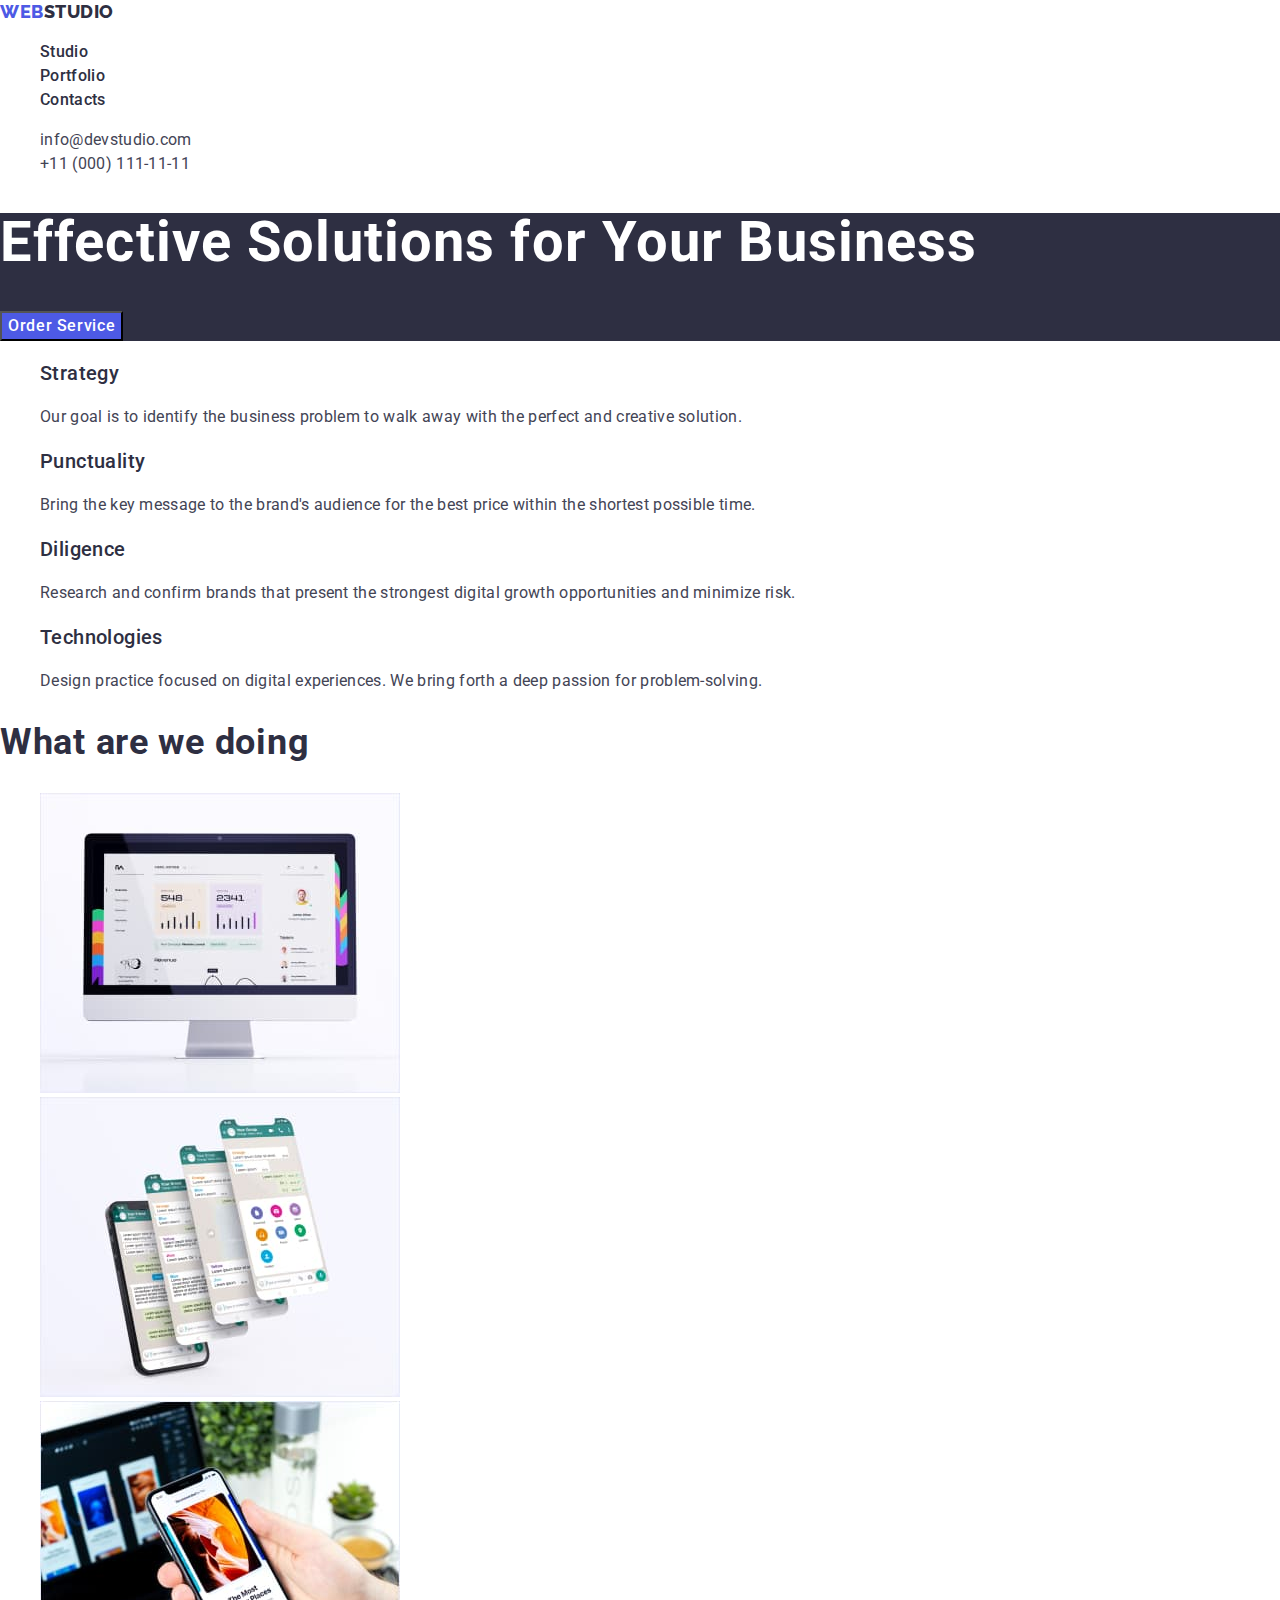
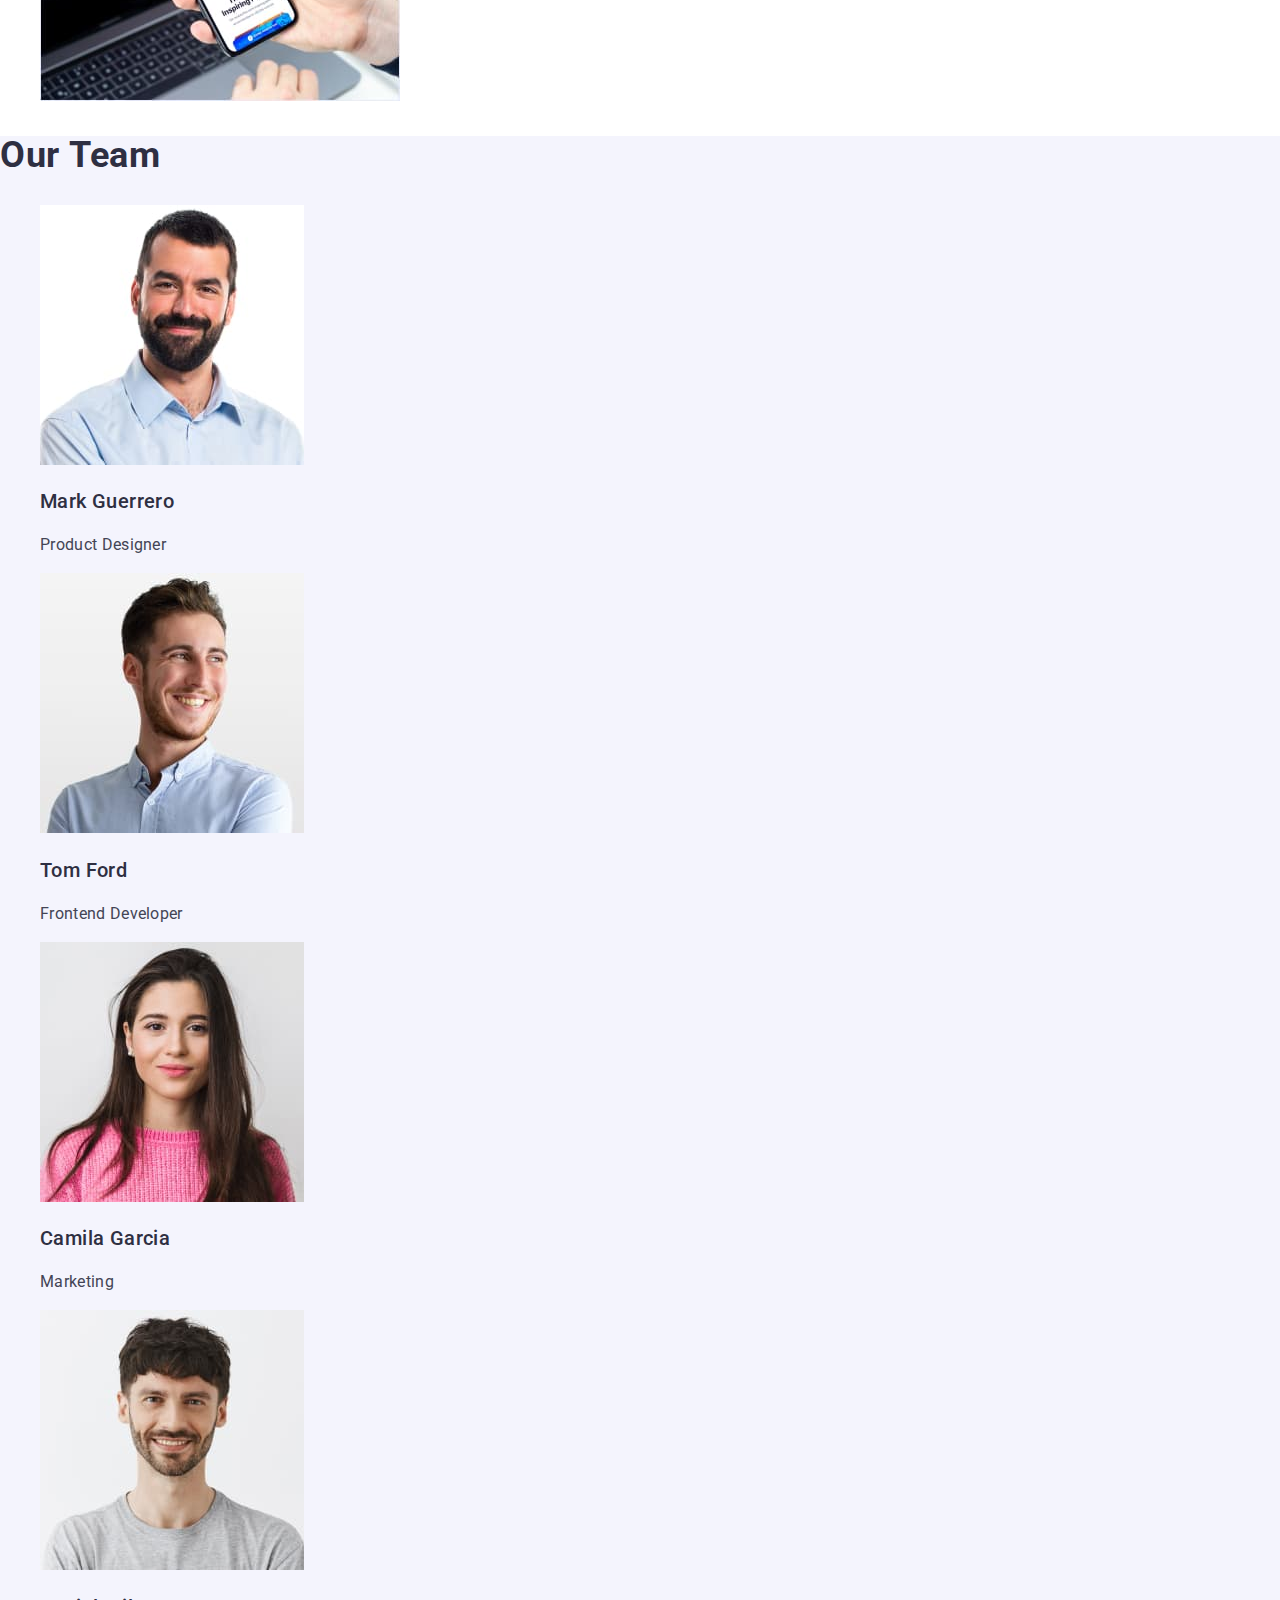
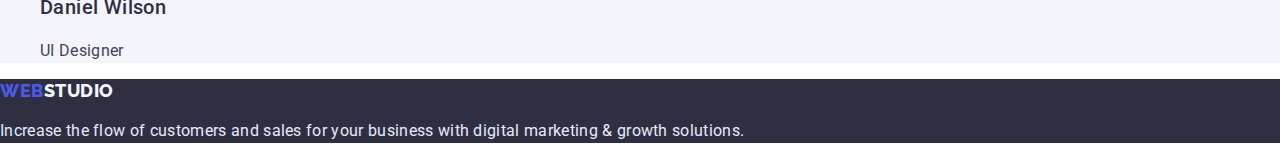
==== index.html @ 50feaf60 "Скопіював файли з минулого репозиторію" ====
<!DOCTYPE html>
<html lang="en">
  <head>
    <meta charset="UTF-8" />
    <meta http-equiv="X-UA-Compatible" content="IE=edge" />
    <meta name="viewport" content="width=device-width, initial-scale=1.0" />
    <title>Web Studio (Version 3.0)</title>
    <link
      rel="stylesheet"
      href="https://cdnjs.cloudflare.com/ajax/libs/modern-normalize/1.1.0/modern-normalize.css"
    />
    <link rel="preconnect" href="https://fonts.googleapis.com" />
    <link rel="preconnect" href="https://fonts.gstatic.com" crossorigin />
    <link
      href="https://fonts.googleapis.com/css2?family=Raleway:wght@800&family=Roboto:wght@400;500;700;900&display=swap"
      rel="stylesheet"
    />
    <link rel="stylesheet" href="./styles.css" />
  </head>
  <body>
    <!-- Header -->
    <header>
      <nav>
        <a class="logo" href="./index.html"
          ><span class="logo-blue">Web</span>Studio</a
        >
        <ul>
          <li><a class="header-section" href="">Studio</a></li>
          <li>
            <a class="header-section" href="./portfolio.html">Portfolio</a>
          </li>
          <li><a class="header-section" href="">Contacts</a></li>
        </ul>
      </nav>
      <address>
        <ul>
          <li>
            <a class="header-contacts" href="mailto:info@devstudio.com"
              >info@devstudio.com</a
            >
          </li>
          <li>
            <a class="header-contacts" href="tel:+110001111111"
              >+11 (000) 111-11-11</a
            >
          </li>
        </ul>
      </address>
    </header>
    <main>
      <!-- First banner -->
      <section class="hero-background-title">
        <h1 class="hero-title">Effective Solutions for Your Business</h1>
        <button class="button-hero" type="button">Order Service</button>
      </section>
      <!-- Points -->
      <section>
        <h2></h2>
        <ul>
          <li>
            <h3 class="main-points-h3">Strategy</h3>
            <p class="main-points-p">
              Our goal is to identify the business problem to walk away with the
              perfect and creative solution.
            </p>
          </li>
          <li>
            <h3 class="main-points-h3">Punctuality</h3>
            <p class="main-points-p">
              Bring the key message to the brand's audience for the best price
              within the shortest possible time.
            </p>
          </li>
          <li>
            <h3 class="main-points-h3">Diligence</h3>
            <p class="main-points-p">
              Research and confirm brands that present the strongest digital
              growth opportunities and minimize risk.
            </p>
          </li>
          <li>
            <h3 class="main-points-h3">Technologies</h3>
            <p class="main-points-p">
              Design practice focused on digital experiences. We bring forth a
              deep passion for problem-solving.
            </p>
          </li>
        </ul>
      </section>
      <!-- What are we doing -->
      <section>
        <h2 class="h2-what-are-we-doing">What are we doing</h2>
        <ul>
          <li>
            <img
              src="./images/img_1.jpg"
              alt="computer"
              width="360"
              height="300"
            />
          </li>
          <li>
            <img
              src="./images/img_2.jpg"
              alt="mobile app"
              width="360"
              height="300"
            />
          </li>
          <li>
            <img
              src="./images/img_3.jpg"
              alt="phone and laptop"
              width="360"
              height="300"
            />
          </li>
        </ul>
      </section>
      <!-- Our team -->
      <section class="our-team-section">
        <h2 class="our-team-heading">Our Team</h2>
        <ul>
          <li>
            <img
              src="./images/mark.jpg"
              alt="Mark Guerrero"
              width="264"
              height="260"
            />
            <h3 class="our-team-name">Mark Guerrero</h3>
            <p class="our-team-job">Product Designer</p>
          </li>
          <li>
            <img
              src="./images/tom.jpg"
              alt="Tom Ford"
              width="264"
              height="260"
            />
            <h3 class="our-team-name">Tom Ford</h3>
            <p class="our-team-job">Frontend Developer</p>
          </li>
          <li>
            <img
              src="./images/camila.jpg"
              alt="Camila Garcia"
              width="264"
              height="260"
            />
            <h3 class="our-team-name">Camila Garcia</h3>
            <p class="our-team-job">Marketing</p>
          </li>
          <li>
            <img
              src="./images/daniel.jpg"
              alt="Daniel Wilson"
              width="264"
              height="260"
            />
            <h3 class="our-team-name">Daniel Wilson</h3>
            <p class="our-team-job">UI Designer</p>
          </li>
        </ul>
      </section>
    </main>
    <!-- Footer -->
    <footer class="footer-bgc">
      <a class="logo" href="./index.html"
        ><span class="logo-blue">Web</span
        ><span class="logo-footer">Studio</span></a
      >
      <p class="footer-text">
        Increase the flow of customers and sales for your business with digital
        marketing & growth solutions.
      </p>
    </footer>
  </body>
</html>
---- styles.css ----
:root {
    --color-primary: #2E2F42;
    --color-secondary: #434455;
    --color-light: #E7E9FC;
    --color-ocean: #404BBF;
    --color-iris: #4D5AE5;
    --color-background-ocean: #F4F4FD;
    --total-white: #ffffff;
}

/* Видалити потім */
.hero-background-title {
    background-color: #2E2F42;
}

body {
    font-family: 'Roboto', sans-serif;
    color: var(--color-primary);
}

ul {
    list-style: none;
}

/* Оформлення Header */
.logo-blue {
    color: var(--color-iris);
}

.logo {
    font-family: 'Raleway';
    font-weight: 800;
    font-size: 18px;
    line-height: 1.33;
    letter-spacing: 0.03em;
    color: var(--color-primary);
    text-decoration: none;
    text-transform: uppercase;
}

.logo-footer {
    color: var(--color-background-ocean);
}

.header-section {
    font-weight: 500;
    font-size: 16px;
    line-height: 1.5;
    letter-spacing: 0.02em;
    color: var(--color-primary);
    text-decoration: none;
}

.header-section:hover, .header-section:focus {
    font-weight: 500;
    font-size: 16px;
    line-height: 1.5;
    letter-spacing: 0.02em;
    color: var(--color-ocean)
}

.header-contacts {
    font-style: normal;
    font-size: 16px;
    line-height: 1.5;
    letter-spacing: 0.02em;
    text-decoration: none;
    color: var(--color-secondary)
}

.header-contacts:hover, .header-contacts:focus { 
    font-size: 16px;
    line-height: 1.5;
    letter-spacing: 0.02em;
    text-decoration: none;
    color: var(--color-ocean)
}

/* Оформлення Hero */
.hero-title {
    font-size: 56px;
    line-height: 1.07;
    color: var(--total-white);
    letter-spacing: 0.02em;
}

.button-hero {
    font-family: 'Roboto';
    font-style: normal;
    font-weight: 500;
    font-size: 16px;
    line-height: 1.5;
    letter-spacing: 0.04em;
    color: var(--total-white);
    background-color: var(--color-iris);
    cursor: pointer;
}

.button-hero:hover, .button-hero:focus {
    font-family: 'Roboto';
    font-weight: 500;
    font-size: 16px;
    line-height: 1.5;
    letter-spacing: 0.04em;
    color: var(--total-white);
    background-color: var(--color-ocean);
    cursor: pointer;
}

/* Оформлення Main points */
.main-points-h3 {
    font-weight: 500;
    font-size: 20px;
    line-height: 1.2;
    letter-spacing: 0.02em;
    color: var(--color-primary);
}

.main-points-p {
    font-size: 16px;
    line-height: 1.5;
    letter-spacing: 0.02em;
    color: var(--color-secondary)
}

.h2-what-are-we-doing {
    font-size: 36px;
    font-size: 36px;
    line-height: 1.11;
    letter-spacing: 0.02em;
}

/* ____________________________________
Оформлення Our team */
.our-team-section {
    background-color: var(--color-background-ocean);
}

.our-team-heading {
    font-size: 36px;
    line-height: 1.1;
    letter-spacing: 0.02em;
    color: var(--color-primary);
}

.our-team-name {
    font-weight: 500;
    font-size: 20px;
    line-height: 1.2;
    letter-spacing: 0.02em;
    color: var(--color-primary);
}

.our-team-job {
    font-size: 16px;
    line-height: 1.5;
    letter-spacing: 0.02em;
    color: var(--color-secondary)
}

/* Оформлення підвалу */
.footer-bgc {
    background-color: var(--color-primary);
}

.footer-text {
    color: var(--color-light);
    font-size: 16px;
    line-height: 1.5;
    letter-spacing: 0.02em;
}

/* Оформлення сторінки Portfolio */
.buttons-portfolio {
    font-family: 'Roboto';
    font-weight: 500;
    font-size: 16px;
    line-height: 1.5;
    color: var(--color-iris);
    background-color: var(--color-light);
    letter-spacing: 0.04em;
    cursor: pointer;
}

.buttons-portfolio:hover, .buttons-portfolio:focus {
    font-family: 'Roboto';
    font-weight: 500;
    font-size: 16px;
    line-height: 1.5;
    color: var(--total-white);
    background-color: var(--color-ocean);
    letter-spacing: 0.04em;
}

/* Оформлення Main products */
.main-products-h3 {
    font-weight: 500;
    font-size: 20px;
    line-height: 1.2;
    color: var(--color-primary);
    letter-spacing: 0.02em;
}

.main-products-p {
    font-weight: 400;
    font-size: 16px;
    line-height: 1.5;
    color: var(--color-secondary);
    letter-spacing: 0.02em;
}
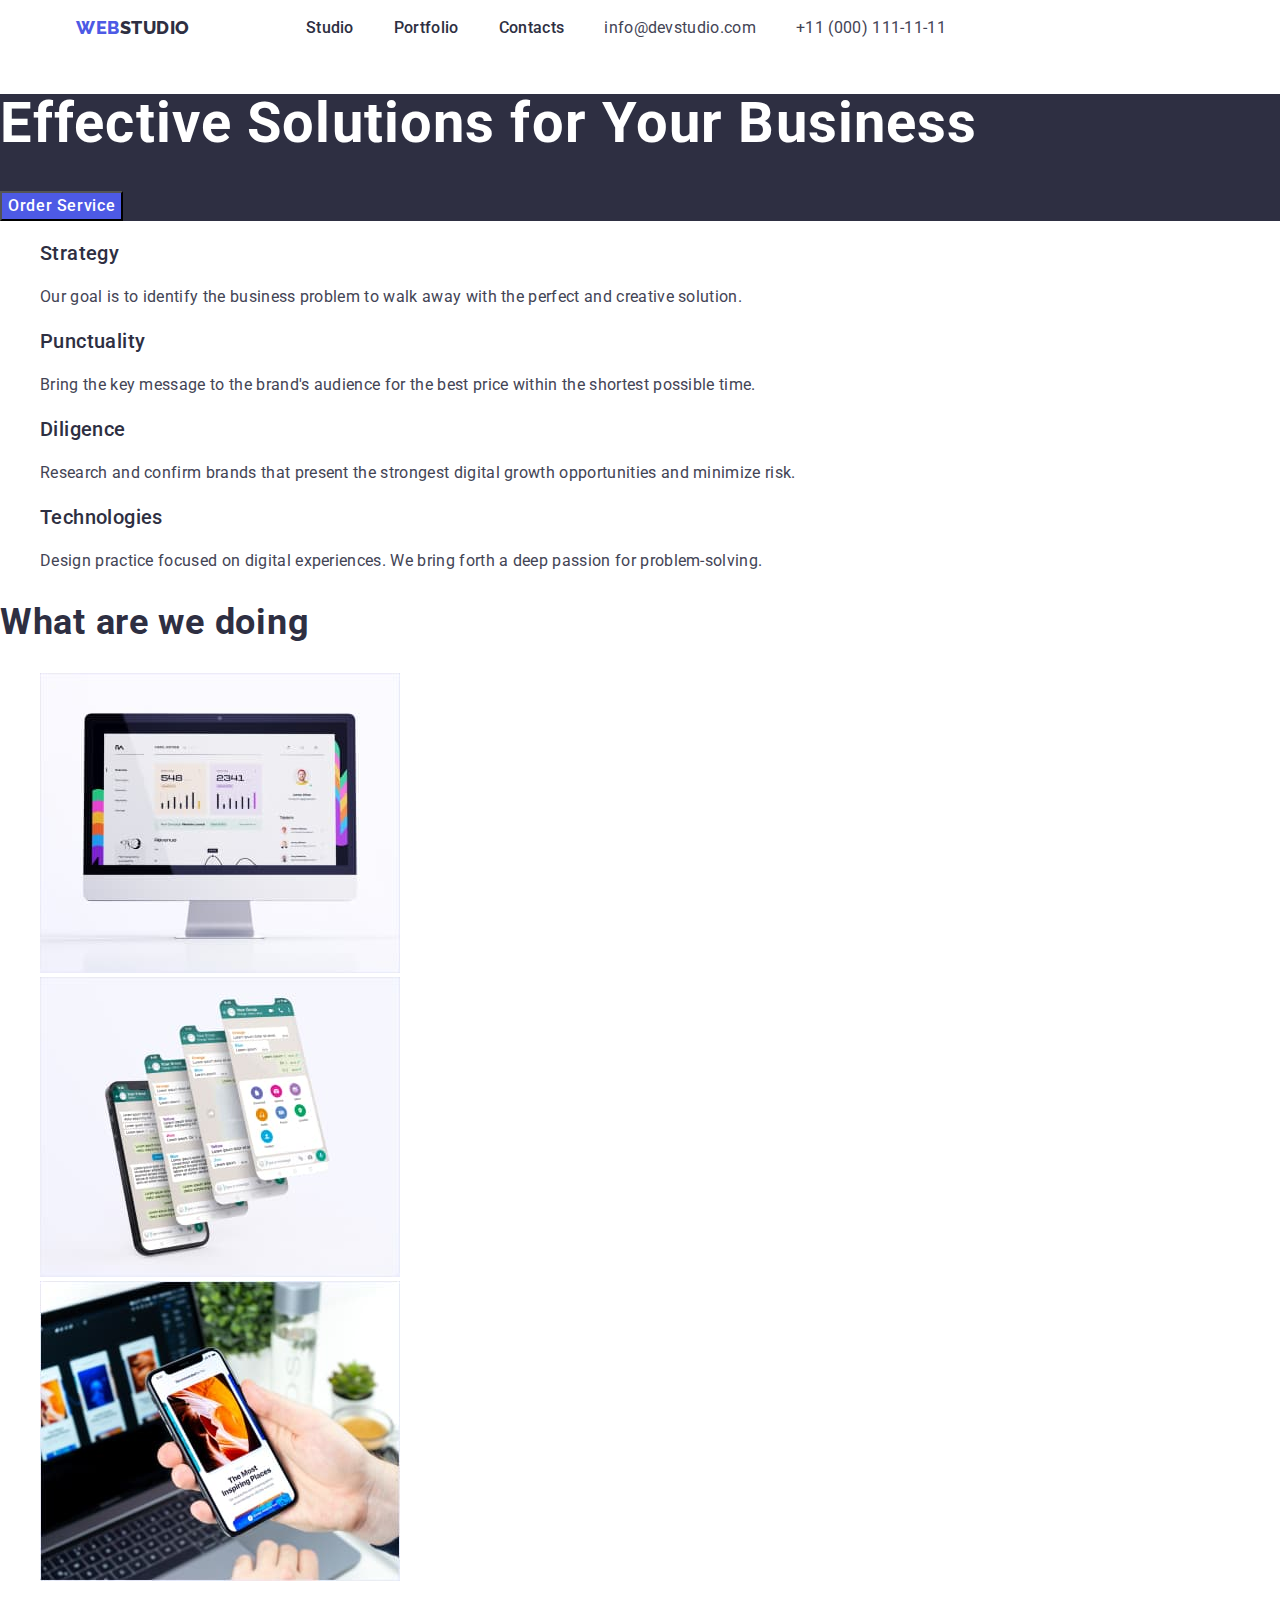
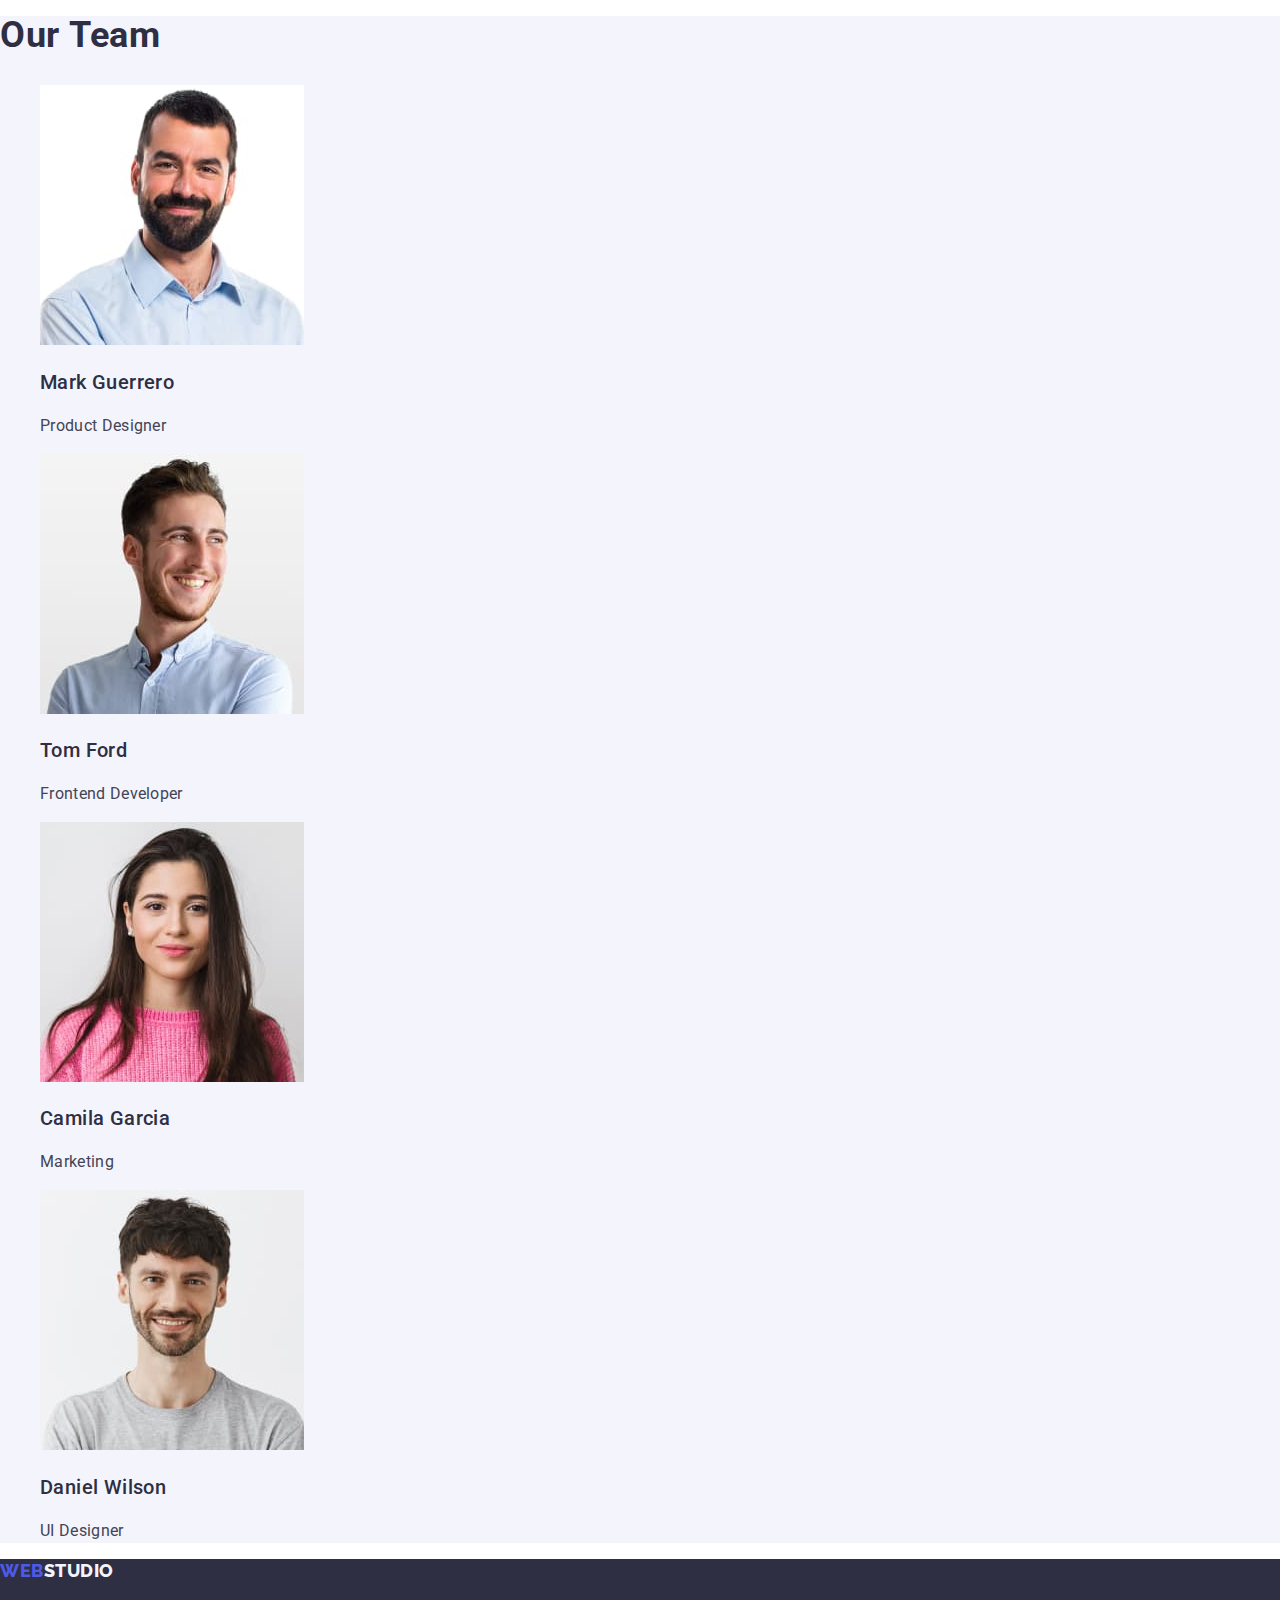
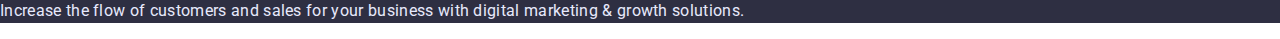
==== commit 4756d265: "Почав переводити header в flexbox" ====
--- a/index.html
+++ b/index.html
@@ -20,32 +20,34 @@
   <body>
     <!-- Header -->
     <header>
-      <nav>
-        <a class="logo" href="./index.html"
-          ><span class="logo-blue">Web</span>Studio</a
-        >
-        <ul>
-          <li><a class="header-section" href="">Studio</a></li>
-          <li>
-            <a class="header-section" href="./portfolio.html">Portfolio</a>
-          </li>
-          <li><a class="header-section" href="">Contacts</a></li>
-        </ul>
-      </nav>
-      <address>
-        <ul>
-          <li>
-            <a class="header-contacts" href="mailto:info@devstudio.com"
-              >info@devstudio.com</a
-            >
-          </li>
-          <li>
-            <a class="header-contacts" href="tel:+110001111111"
-              >+11 (000) 111-11-11</a
-            >
-          </li>
-        </ul>
-      </address>
+       <div class="container">
+        <nav class="nav-container">
+          <a class="logo" href="./index.html"
+            ><span class="logo-blue">Web</span>Studio</a
+          >
+          <ul class="head-section-container">
+            <li><a class="header-section" href="">Studio</a></li>
+            <li>
+              <a class="header-section" href="./portfolio.html">Portfolio</a>
+            </li>
+            <li><a class="header-section" href="">Contacts</a></li>
+          </ul>
+        </nav>
+        <address>
+          <ul class="contacts-container">
+            <li>
+              <a class="header-contacts" href="mailto:info@devstudio.com"
+                >info@devstudio.com</a
+              >
+            </li>
+            <li>
+              <a class="header-contacts" href="tel:+110001111111"
+                >+11 (000) 111-11-11</a
+              >
+            </li>
+          </ul>
+        </address>
+      </div>
     </header>
     <main>
       <!-- First banner -->
--- a/styles.css
+++ b/styles.css
@@ -23,6 +23,32 @@
 }
 
 /* Оформлення Header */
+.container {
+    display: flex;
+    align-items: center;
+    max-width: 1158px;
+    padding: 0 15px;
+    margin: 0 auto;
+}
+
+.nav-container {
+    display: flex;
+    align-items: center;
+    gap: 76px;
+}
+
+.head-section-container { 
+    display: flex;
+    align-items: center;
+    gap: 40px;
+}
+
+.contacts-container {
+    display: flex;
+    align-items: center;
+    gap: 40px;
+}
+
 .logo-blue {
     color: var(--color-iris);
 }
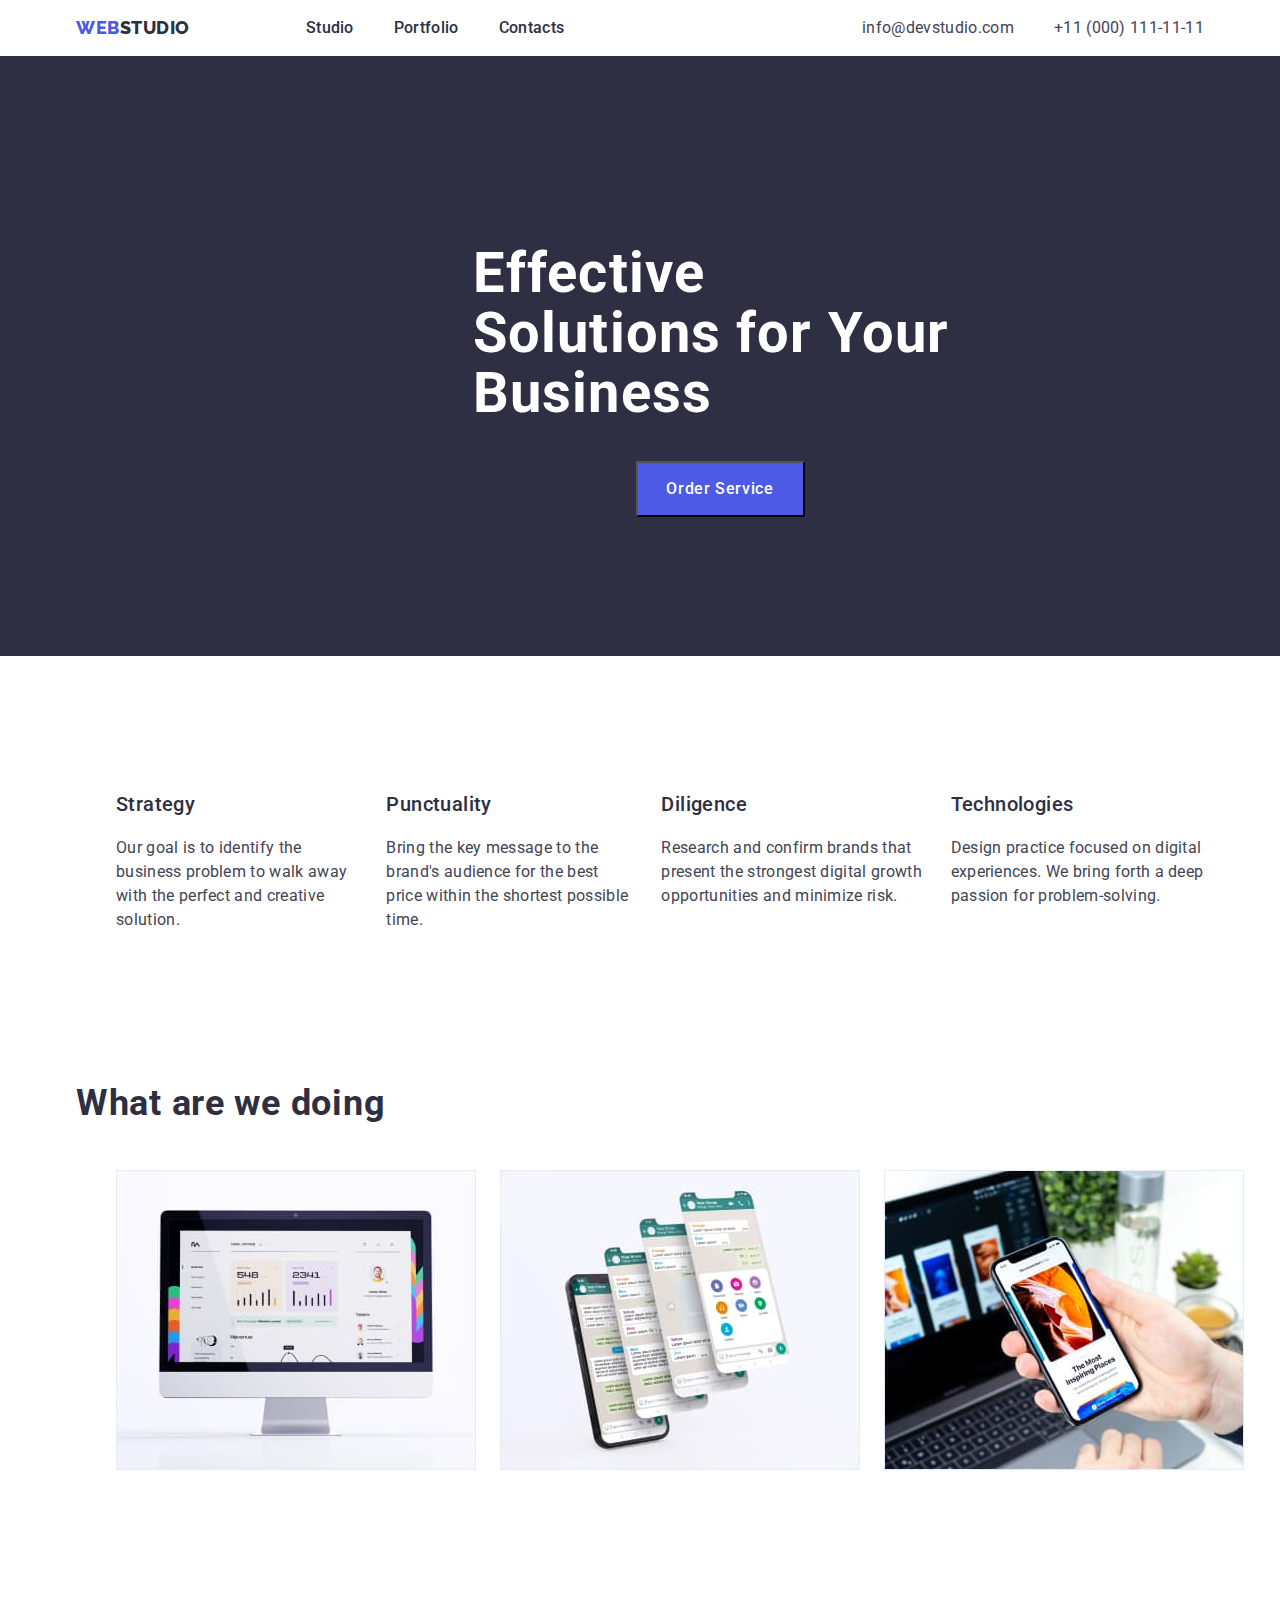
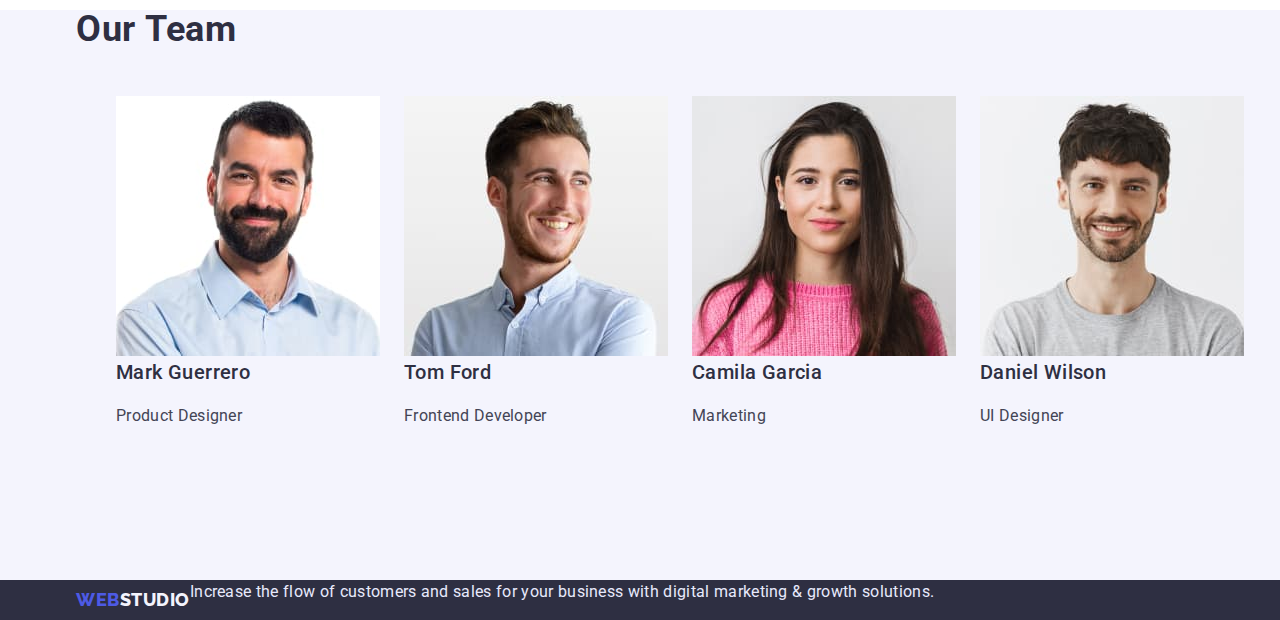
==== commit d981ec93: "Спроба 1" ====
--- a/index.html
+++ b/index.html
@@ -20,7 +20,7 @@
   <body>
     <!-- Header -->
     <header>
-       <div class="container">
+      <div class="container">
         <nav class="nav-container">
           <a class="logo" href="./index.html"
             ><span class="logo-blue">Web</span>Studio</a
@@ -33,7 +33,7 @@
             <li><a class="header-section" href="">Contacts</a></li>
           </ul>
         </nav>
-        <address>
+        <address class="adress-block-container">
           <ul class="contacts-container">
             <li>
               <a class="header-contacts" href="mailto:info@devstudio.com"
@@ -52,130 +52,144 @@
     <main>
       <!-- First banner -->
       <section class="hero-background-title">
-        <h1 class="hero-title">Effective Solutions for Your Business</h1>
-        <button class="button-hero" type="button">Order Service</button>
+        <div class="container-hero">
+          <div class="hero-title-container">
+            <h1 class="hero-title">Effective Solutions for Your Business</h1>
+          </div>
+          <button class="button-hero" type="button">Order Service</button>
+        </div>
       </section>
       <!-- Points -->
       <section>
-        <h2></h2>
-        <ul>
-          <li>
-            <h3 class="main-points-h3">Strategy</h3>
-            <p class="main-points-p">
-              Our goal is to identify the business problem to walk away with the
-              perfect and creative solution.
-            </p>
-          </li>
-          <li>
-            <h3 class="main-points-h3">Punctuality</h3>
-            <p class="main-points-p">
-              Bring the key message to the brand's audience for the best price
-              within the shortest possible time.
-            </p>
-          </li>
-          <li>
-            <h3 class="main-points-h3">Diligence</h3>
-            <p class="main-points-p">
-              Research and confirm brands that present the strongest digital
-              growth opportunities and minimize risk.
-            </p>
-          </li>
-          <li>
-            <h3 class="main-points-h3">Technologies</h3>
-            <p class="main-points-p">
-              Design practice focused on digital experiences. We bring forth a
-              deep passion for problem-solving.
-            </p>
-          </li>
-        </ul>
+        <div class="container">
+          <h2></h2>
+          <ul class="main-points-container">
+            <li>
+              <h3 class="main-points-h3">Strategy</h3>
+              <p class="main-points-p">
+                Our goal is to identify the business problem to walk away with
+                the perfect and creative solution.
+              </p>
+            </li>
+            <li>
+              <h3 class="main-points-h3">Punctuality</h3>
+              <p class="main-points-p">
+                Bring the key message to the brand's audience for the best price
+                within the shortest possible time.
+              </p>
+            </li>
+            <li>
+              <h3 class="main-points-h3">Diligence</h3>
+              <p class="main-points-p">
+                Research and confirm brands that present the strongest digital
+                growth opportunities and minimize risk.
+              </p>
+            </li>
+            <li>
+              <h3 class="main-points-h3">Technologies</h3>
+              <p class="main-points-p">
+                Design practice focused on digital experiences. We bring forth a
+                deep passion for problem-solving.
+              </p>
+            </li>
+          </ul>
+        </div>
       </section>
       <!-- What are we doing -->
       <section>
-        <h2 class="h2-what-are-we-doing">What are we doing</h2>
-        <ul>
-          <li>
-            <img
-              src="./images/img_1.jpg"
-              alt="computer"
-              width="360"
-              height="300"
-            />
-          </li>
-          <li>
-            <img
-              src="./images/img_2.jpg"
-              alt="mobile app"
-              width="360"
-              height="300"
-            />
-          </li>
-          <li>
-            <img
-              src="./images/img_3.jpg"
-              alt="phone and laptop"
-              width="360"
-              height="300"
-            />
-          </li>
-        </ul>
+        <div class="what-container">
+          <h2 class="h2-what-are-we-doing">What are we doing</h2>
+          <ul class="what-images-container">
+            <li>
+              <img
+                src="./images/img_1.jpg"
+                alt="computer"
+                width="360"
+                height="300"
+              />
+            </li>
+            <li>
+              <img
+                src="./images/img_2.jpg"
+                alt="mobile app"
+                width="360"
+                height="300"
+              />
+            </li>
+            <li>
+              <img
+                src="./images/img_3.jpg"
+                alt="phone and laptop"
+                width="360"
+                height="300"
+              />
+            </li>
+          </ul>
+        </div>
       </section>
       <!-- Our team -->
       <section class="our-team-section">
-        <h2 class="our-team-heading">Our Team</h2>
-        <ul>
-          <li>
-            <img
-              src="./images/mark.jpg"
-              alt="Mark Guerrero"
-              width="264"
-              height="260"
-            />
-            <h3 class="our-team-name">Mark Guerrero</h3>
-            <p class="our-team-job">Product Designer</p>
-          </li>
-          <li>
-            <img
-              src="./images/tom.jpg"
-              alt="Tom Ford"
-              width="264"
-              height="260"
-            />
-            <h3 class="our-team-name">Tom Ford</h3>
-            <p class="our-team-job">Frontend Developer</p>
-          </li>
-          <li>
-            <img
-              src="./images/camila.jpg"
-              alt="Camila Garcia"
-              width="264"
-              height="260"
-            />
-            <h3 class="our-team-name">Camila Garcia</h3>
-            <p class="our-team-job">Marketing</p>
-          </li>
-          <li>
-            <img
-              src="./images/daniel.jpg"
-              alt="Daniel Wilson"
-              width="264"
-              height="260"
-            />
-            <h3 class="our-team-name">Daniel Wilson</h3>
-            <p class="our-team-job">UI Designer</p>
-          </li>
-        </ul>
+        <div class="our-team-container">
+          <h2 class="our-team-heading">Our Team</h2>
+          <ul class="about-team-container">
+            <li>
+              <img
+                src="./images/mark.jpg"
+                alt="Mark Guerrero"
+                width="264"
+                height="260"
+              />
+              <h3 class="our-team-name">Mark Guerrero</h3>
+              <p class="our-team-job">Product Designer</p>
+            </li>
+            <li>
+              <img
+                src="./images/tom.jpg"
+                alt="Tom Ford"
+                width="264"
+                height="260"
+              />
+              <h3 class="our-team-name">Tom Ford</h3>
+              <p class="our-team-job">Frontend Developer</p>
+            </li>
+            <li>
+              <img
+                src="./images/camila.jpg"
+                alt="Camila Garcia"
+                width="264"
+                height="260"
+              />
+              <h3 class="our-team-name">Camila Garcia</h3>
+              <p class="our-team-job">Marketing</p>
+            </li>
+            <li>
+              <img
+                src="./images/daniel.jpg"
+                alt="Daniel Wilson"
+                width="264"
+                height="260"
+              />
+              <h3 class="our-team-name">Daniel Wilson</h3>
+              <p class="our-team-job">UI Designer</p>
+            </li>
+          </ul>
+        </div>
       </section>
     </main>
     <!-- Footer -->
     <footer class="footer-bgc">
-      <a class="logo" href="./index.html"
-        ><span class="logo-blue">Web</span
-        ><span class="logo-footer">Studio</span></a
-      >
-      <p class="footer-text">
-        Increase the flow of customers and sales for your business with digital
-        marketing & growth solutions.
-      </p>
+      <div class="footer-container">
+        <div class="footer-logo-container">
+          <a class="logo" href="./index.html"
+            ><span class="logo-blue">Web</span
+            ><span class="logo-footer">Studio</span></a
+          >
+        </div>
+        <p class="footer-text">
+          Increase the flow of customers and sales for your business with
+          digital marketing & growth solutions.
+        </p>
+      </div>
     </footer>
   </body>
 </html>
--- a/styles.css
+++ b/styles.css
@@ -22,6 +22,16 @@
     list-style: none;
 }
 
+p,
+h1,
+h2,
+h3,
+h4,
+h5,
+h6 {
+  margin-top: 0;
+}
+
 /* Оформлення Header */
 .container {
     display: flex;
@@ -41,6 +51,11 @@
     display: flex;
     align-items: center;
     gap: 40px;
+}
+
+.adress-block-container {
+    display: flex;
+    margin-left: auto;
 }
 
 .contacts-container {
@@ -103,14 +118,36 @@
 }
 
 /* Оформлення Hero */
+.container-hero {
+    display: flex;
+    align-items: center;
+    justify-content: center;
+    flex-wrap: wrap;
+    width: 1440px;
+    height: 600px;
+    padding: 188px 473px 292px;
+}
+
 .hero-title {
+    display: flex;
+    align-content: center;
+    flex-wrap: wrap;
     font-size: 56px;
     line-height: 1.07;
     color: var(--total-white);
     letter-spacing: 0.02em;
 }
 
+.hero-title-container {
+    display: flex;
+    align-content: center;
+    width: 494px;
+}
+
 .button-hero {
+    height: 56px;
+    width: 169px;
+
     font-family: 'Roboto';
     font-style: normal;
     font-weight: 500;
@@ -134,6 +171,13 @@
 }
 
 /* Оформлення Main points */
+.main-points-container {
+    display: flex;
+    gap: 24px;
+    padding-top: 120px;
+    padding-bottom: 120px;
+}
+
 .main-points-h3 {
     font-weight: 500;
     font-size: 20px;
@@ -149,8 +193,27 @@
     color: var(--color-secondary)
 }
 
+/* Оформлення What are we doing */
+.what-container {
+    display: flex;
+    align-content: center;
+    flex-wrap: wrap;
+    max-width: 1158px;
+    padding: 0 15px;
+    margin: 0 auto;
+}
+
+.what-images-container {
+    display: flex;
+    align-items: center;
+    justify-items: center;
+    gap: 24px;
+    padding-bottom: 120px;
+}
+
 .h2-what-are-we-doing {
-    font-size: 36px;
+    display: flex;
+    align-items: center;
     font-size: 36px;
     line-height: 1.11;
     letter-spacing: 0.02em;
@@ -158,11 +221,30 @@
 
 /* ____________________________________
 Оформлення Our team */
+.our-team-container {
+    display: flex;
+    align-items: center;
+    flex-wrap: wrap;
+    max-width: 1158px;
+    padding: 0 15px;
+    margin: 0 auto;
+}
+
+.about-team-container {
+    display: flex;
+    align-items: center;
+    gap: 24px;
+    padding-bottom: 120px;
+}
+
 .our-team-section {
     background-color: var(--color-background-ocean);
 }
 
 .our-team-heading {
+    display: flex;
+    align-items: center;
+    align-content: center;
     font-size: 36px;
     line-height: 1.1;
     letter-spacing: 0.02em;
@@ -184,12 +266,29 @@
     color: var(--color-secondary)
 }
 
-/* Оформлення підвалу */
+/* Оформлення Footer */
+.footer-container {
+    display: flex;
+    align-items: center;
+    max-width: 1158px;
+    padding: 0 15px;
+    margin: 0 auto;
+}
+
+.footer-logo-container {
+    display: flex;
+    flex-wrap: wrap;
+    align-items: center;
+}
+
 .footer-bgc {
     background-color: var(--color-primary);
 }
 
 .footer-text {
+    display: flex;
+    align-items: center;
+    flex-wrap: wrap;
     color: var(--color-light);
     font-size: 16px;
     line-height: 1.5;
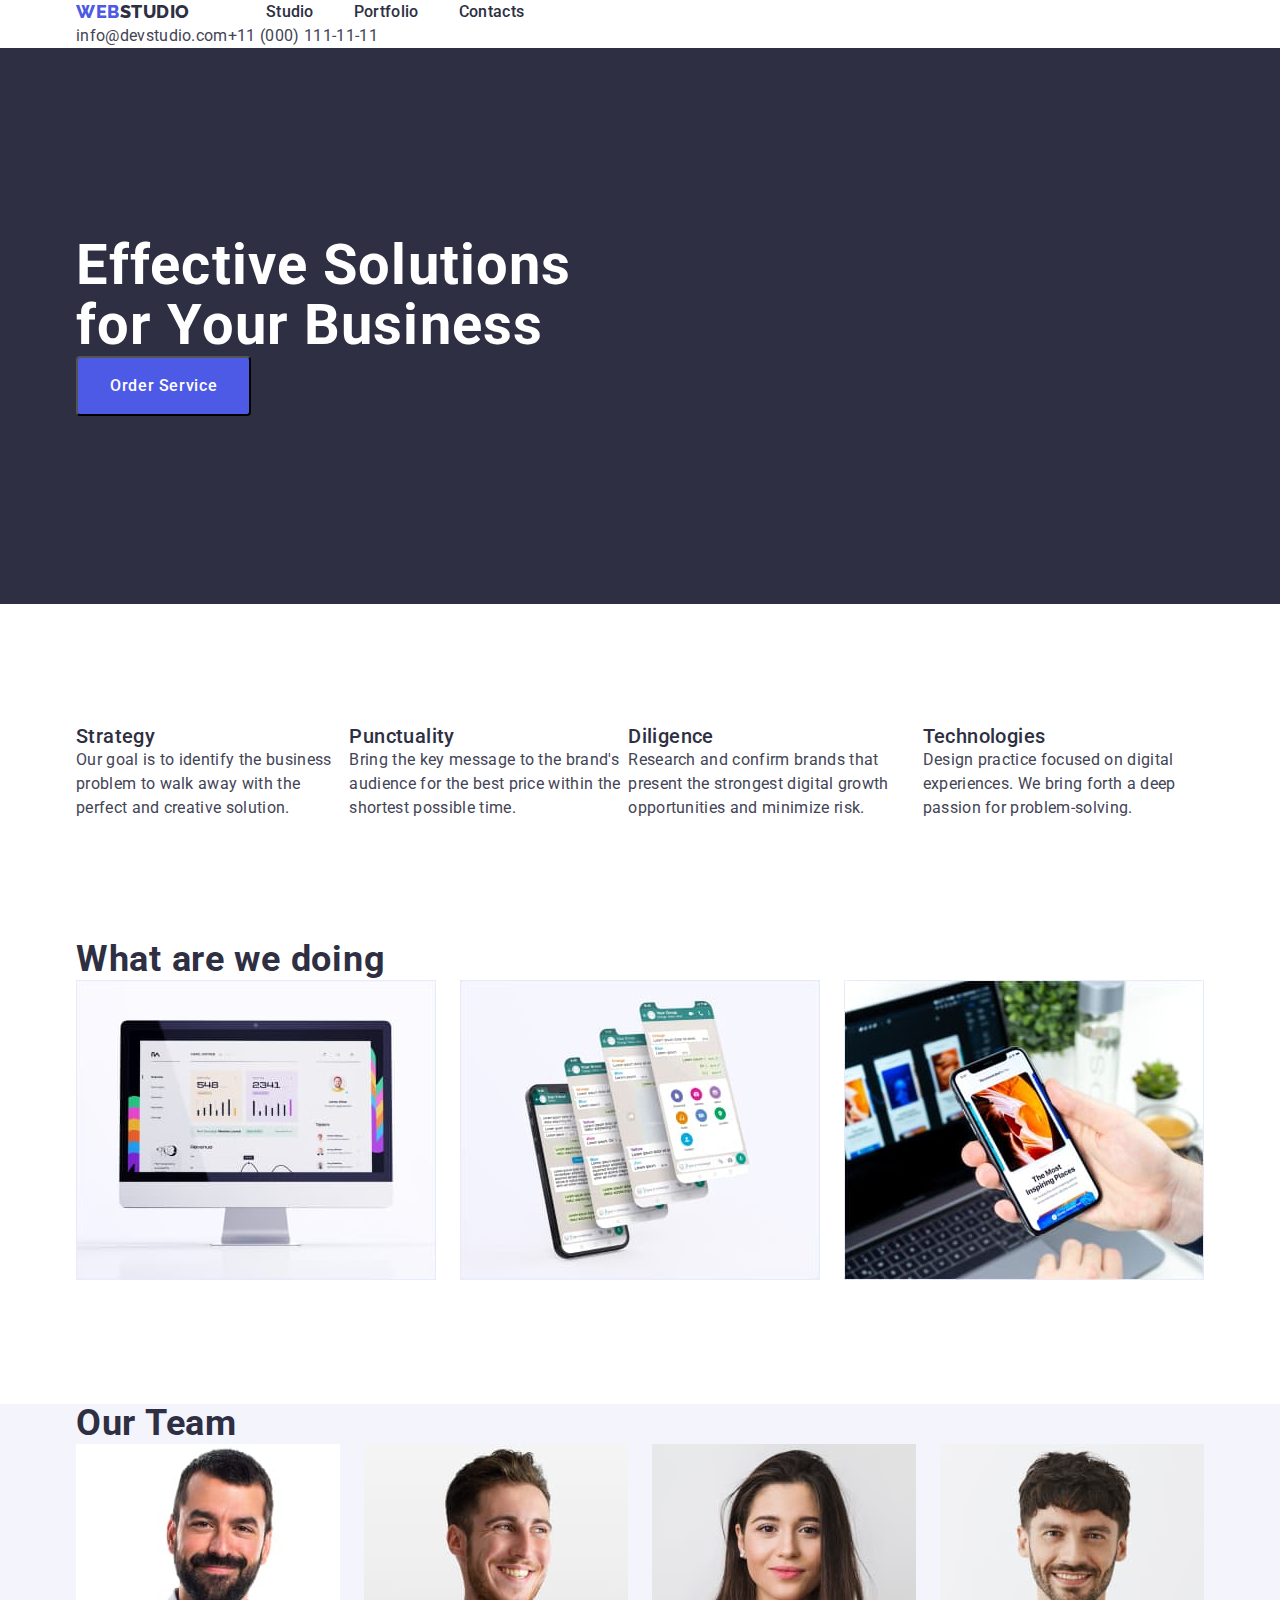
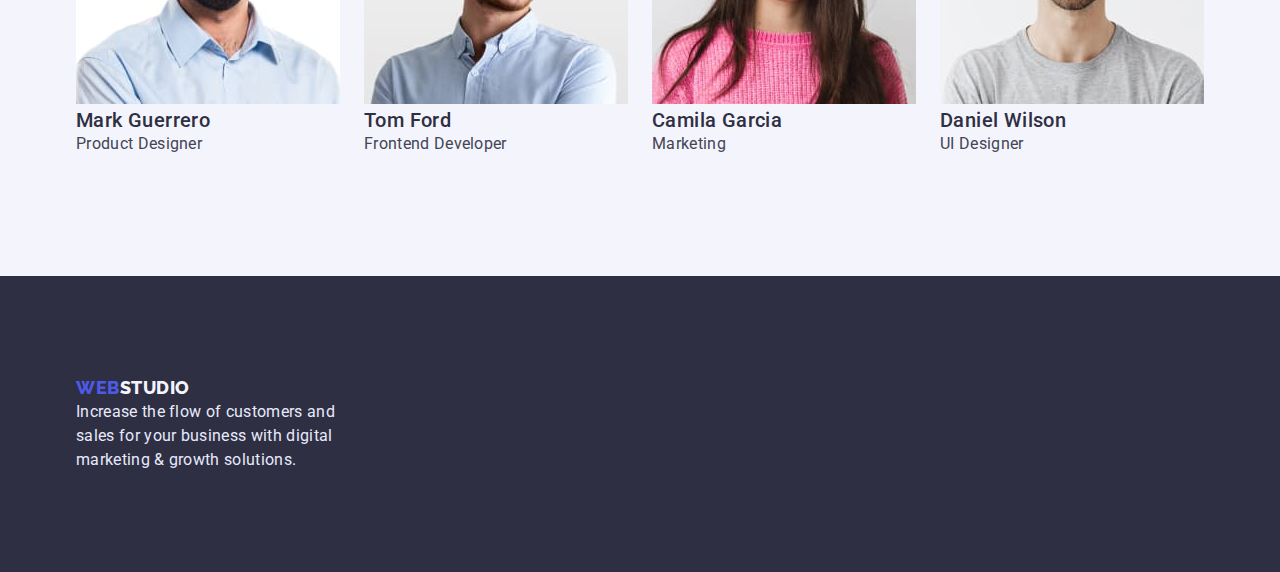
==== commit b74c3f6b: "Правки по коментарям ментора" ====
--- a/index.html
+++ b/index.html
@@ -52,18 +52,16 @@
     <main>
       <!-- First banner -->
       <section class="hero-background-title">
-        <div class="container-hero">
-          <div class="hero-title-container">
-            <h1 class="hero-title">Effective Solutions for Your Business</h1>
-          </div>
+        <div class="container">
+          <h1 class="hero-title">Effective Solutions for Your Business</h1>
           <button class="button-hero" type="button">Order Service</button>
         </div>
       </section>
       <!-- Points -->
-      <section>
+      <section class="main-points-container">
         <div class="container">
           <h2></h2>
-          <ul class="main-points-container">
+          <ul class="main-points-ul-container">
             <li>
               <h3 class="main-points-h3">Strategy</h3>
               <p class="main-points-p">
@@ -178,7 +176,7 @@
     </main>
     <!-- Footer -->
     <footer class="footer-bgc">
-      <div class="footer-container">
+      <div class="container">
         <div class="footer-logo-container">
           <a class="logo" href="./index.html"
             ><span class="logo-blue">Web</span
--- a/styles.css
+++ b/styles.css
@@ -23,6 +23,7 @@
 }
 
 p,
+ul,
 h1,
 h2,
 h3,
@@ -30,12 +31,12 @@
 h5,
 h6 {
   margin-top: 0;
+  margin-bottom: 0;
+  padding: 0;
 }
 
 /* Оформлення Header */
 .container {
-    display: flex;
-    align-items: center;
     max-width: 1158px;
     padding: 0 15px;
     margin: 0 auto;
@@ -61,7 +62,6 @@
 .contacts-container {
     display: flex;
     align-items: center;
-    gap: 40px;
 }
 
 .logo-blue {
@@ -129,9 +129,8 @@
 }
 
 .hero-title {
-    display: flex;
-    align-content: center;
-    flex-wrap: wrap;
+    width: 496px;
+    padding-top: 188px;
     font-size: 56px;
     line-height: 1.07;
     color: var(--total-white);
@@ -145,8 +144,9 @@
 }
 
 .button-hero {
-    height: 56px;
-    width: 169px;
+    padding: 16px 32px;
+    margin-bottom: 188px;
+    border-radius: 4px;
 
     font-family: 'Roboto';
     font-style: normal;
@@ -172,12 +172,15 @@
 
 /* Оформлення Main points */
 .main-points-container {
-    display: flex;
-    gap: 24px;
     padding-top: 120px;
     padding-bottom: 120px;
 }
 
+.main-points-ul-container {
+    display: flex;
+    width: calc(1198-3*24/4);
+}
+
 .main-points-h3 {
     font-weight: 500;
     font-size: 20px;
@@ -201,6 +204,7 @@
     max-width: 1158px;
     padding: 0 15px;
     margin: 0 auto;
+    padding-bottom: 120px;
 }
 
 .what-images-container {
@@ -208,11 +212,9 @@
     align-items: center;
     justify-items: center;
     gap: 24px;
-    padding-bottom: 120px;
 }
 
 .h2-what-are-we-doing {
-    display: flex;
     align-items: center;
     font-size: 36px;
     line-height: 1.11;
@@ -242,7 +244,6 @@
 }
 
 .our-team-heading {
-    display: flex;
     align-items: center;
     align-content: center;
     font-size: 36px;
@@ -267,13 +268,13 @@
 }
 
 /* Оформлення Footer */
-.footer-container {
-    display: flex;
+/* .footer-container {
+    display: block;
     align-items: center;
     max-width: 1158px;
     padding: 0 15px;
     margin: 0 auto;
-}
+} */
 
 .footer-logo-container {
     display: flex;
@@ -283,19 +284,33 @@
 
 .footer-bgc {
     background-color: var(--color-primary);
+    padding-top: 100px;
+    padding-bottom: 100px;
 }
 
 .footer-text {
-    display: flex;
-    align-items: center;
-    flex-wrap: wrap;
     color: var(--color-light);
     font-size: 16px;
     line-height: 1.5;
     letter-spacing: 0.02em;
+    width: 264px;
 }
 
 /* Оформлення сторінки Portfolio */
+.portfolio-buttons-container {
+    display: flex;
+    align-items: center;
+    justify-content: center;
+    padding: 12px 24px;
+}
+
+.buttons-container {
+    display: flex;
+    align-items: center;
+    padding-top: 96px;
+    padding-bottom: 72px;
+}
+
 .buttons-portfolio {
     font-family: 'Roboto';
     font-weight: 500;
@@ -305,6 +320,7 @@
     background-color: var(--color-light);
     letter-spacing: 0.04em;
     cursor: pointer;
+    padding: 12px 24px;
 }
 
 .buttons-portfolio:hover, .buttons-portfolio:focus {
@@ -318,6 +334,16 @@
 }
 
 /* Оформлення Main products */
+.portfolio-plates-container {
+    display: flex;
+    align-items: center;
+    max-width: 1158px;
+    padding: 0 15px 120px;
+    margin: 0 auto;
+    gap: 24px;
+    flex-wrap: wrap;
+}
+
 .main-products-h3 {
     font-weight: 500;
     font-size: 20px;
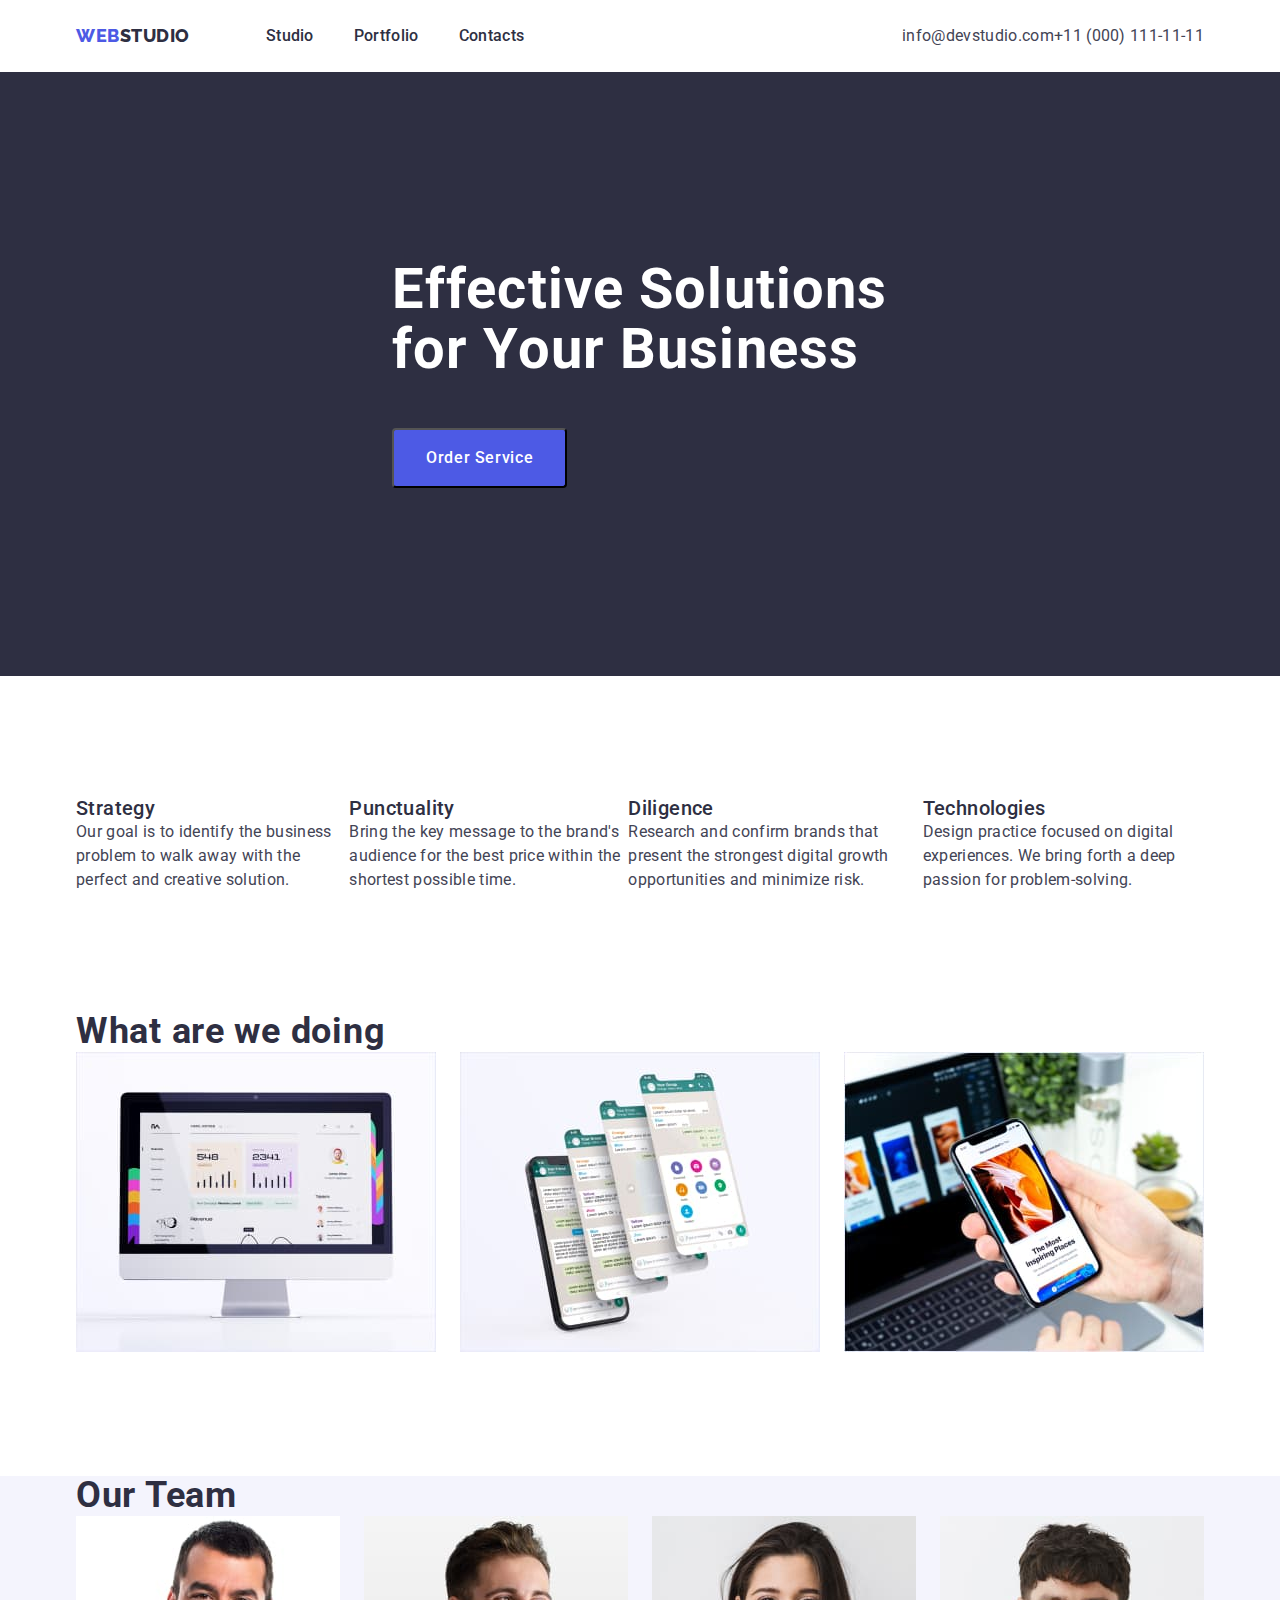
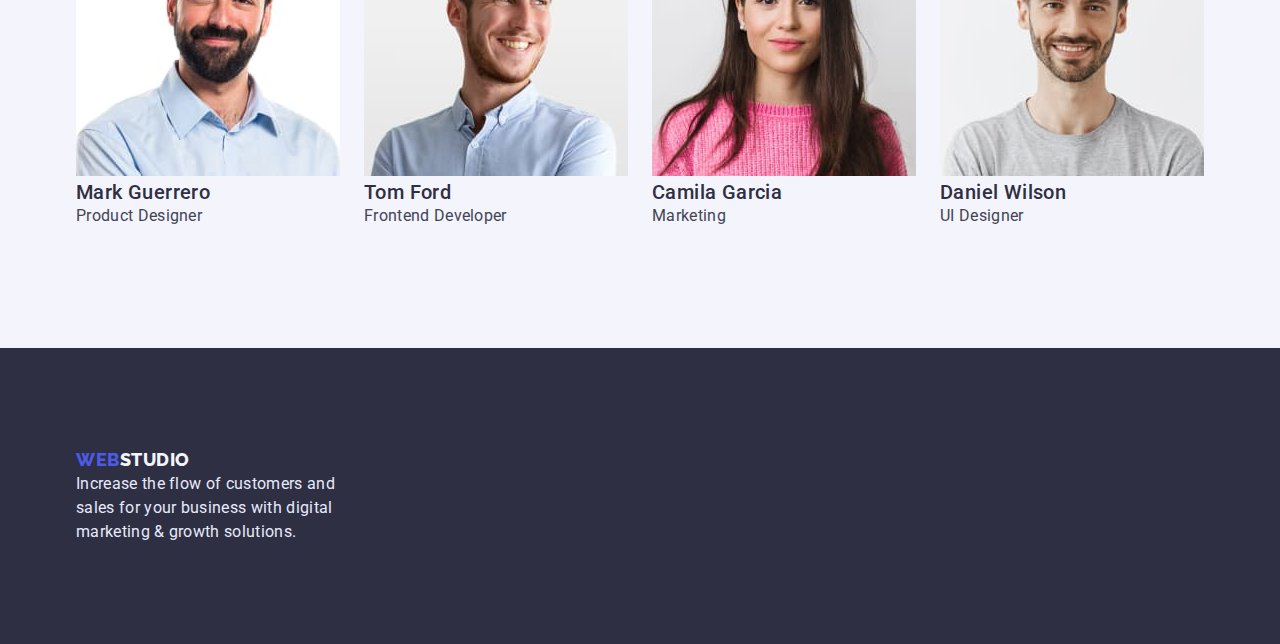
==== commit efdedcff: "Правки" ====
--- a/index.html
+++ b/index.html
@@ -21,32 +21,34 @@
     <!-- Header -->
     <header>
       <div class="container">
-        <nav class="nav-container">
-          <a class="logo" href="./index.html"
-            ><span class="logo-blue">Web</span>Studio</a
-          >
-          <ul class="head-section-container">
-            <li><a class="header-section" href="">Studio</a></li>
-            <li>
-              <a class="header-section" href="./portfolio.html">Portfolio</a>
-            </li>
-            <li><a class="header-section" href="">Contacts</a></li>
-          </ul>
-        </nav>
-        <address class="adress-block-container">
-          <ul class="contacts-container">
-            <li>
-              <a class="header-contacts" href="mailto:info@devstudio.com"
-                >info@devstudio.com</a
-              >
-            </li>
-            <li>
-              <a class="header-contacts" href="tel:+110001111111"
-                >+11 (000) 111-11-11</a
-              >
-            </li>
-          </ul>
-        </address>
+        <div class="header-container">
+          <nav class="nav-container">
+            <a class="logo" href="./index.html"
+              ><span class="logo-blue">Web</span>Studio</a
+            >
+            <ul class="head-section-container">
+              <li><a class="header-section" href="">Studio</a></li>
+              <li>
+                <a class="header-section" href="./portfolio.html">Portfolio</a>
+              </li>
+              <li><a class="header-section" href="">Contacts</a></li>
+            </ul>
+          </nav>
+          <address class="adress-block-container">
+            <ul class="contacts-container">
+              <li>
+                <a class="header-contacts" href="mailto:info@devstudio.com"
+                  >info@devstudio.com</a
+                >
+              </li>
+              <li>
+                <a class="header-contacts" href="tel:+110001111111"
+                  >+11 (000) 111-11-11</a
+                >
+              </li>
+            </ul>
+          </address>
+        </div>
       </div>
     </header>
     <main>
--- a/styles.css
+++ b/styles.css
@@ -11,6 +11,7 @@
 /* Видалити потім */
 .hero-background-title {
     background-color: #2E2F42;
+    display: flex;
 }
 
 body {
@@ -42,6 +43,13 @@
     margin: 0 auto;
 }
 
+.header-container {
+    display: flex;
+    align-items: center;
+    padding-top: 24px;
+    padding-bottom: 24px;
+}
+
 .nav-container {
     display: flex;
     align-items: center;
@@ -145,8 +153,10 @@
 
 .button-hero {
     padding: 16px 32px;
+    margin-top: 48px;
     margin-bottom: 188px;
     border-radius: 4px;
+    display: flex;
 
     font-family: 'Roboto';
     font-style: normal;
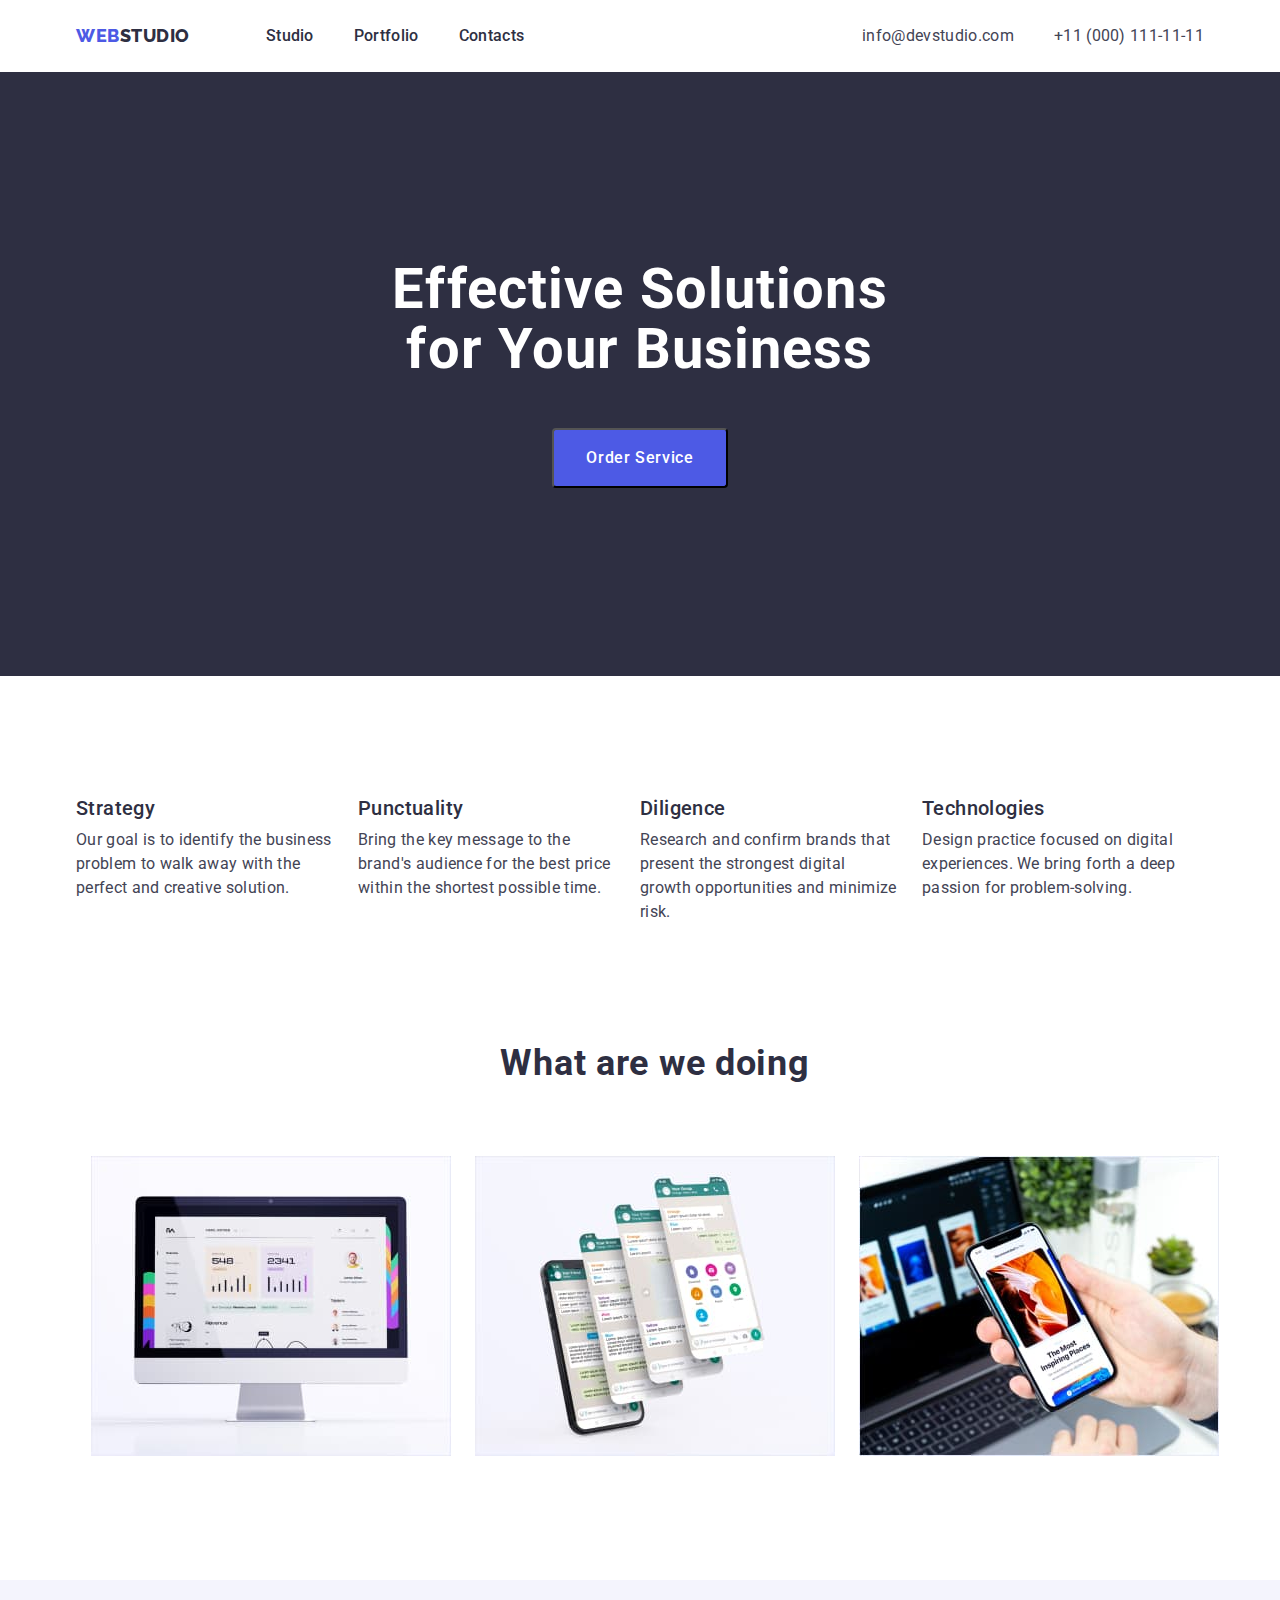
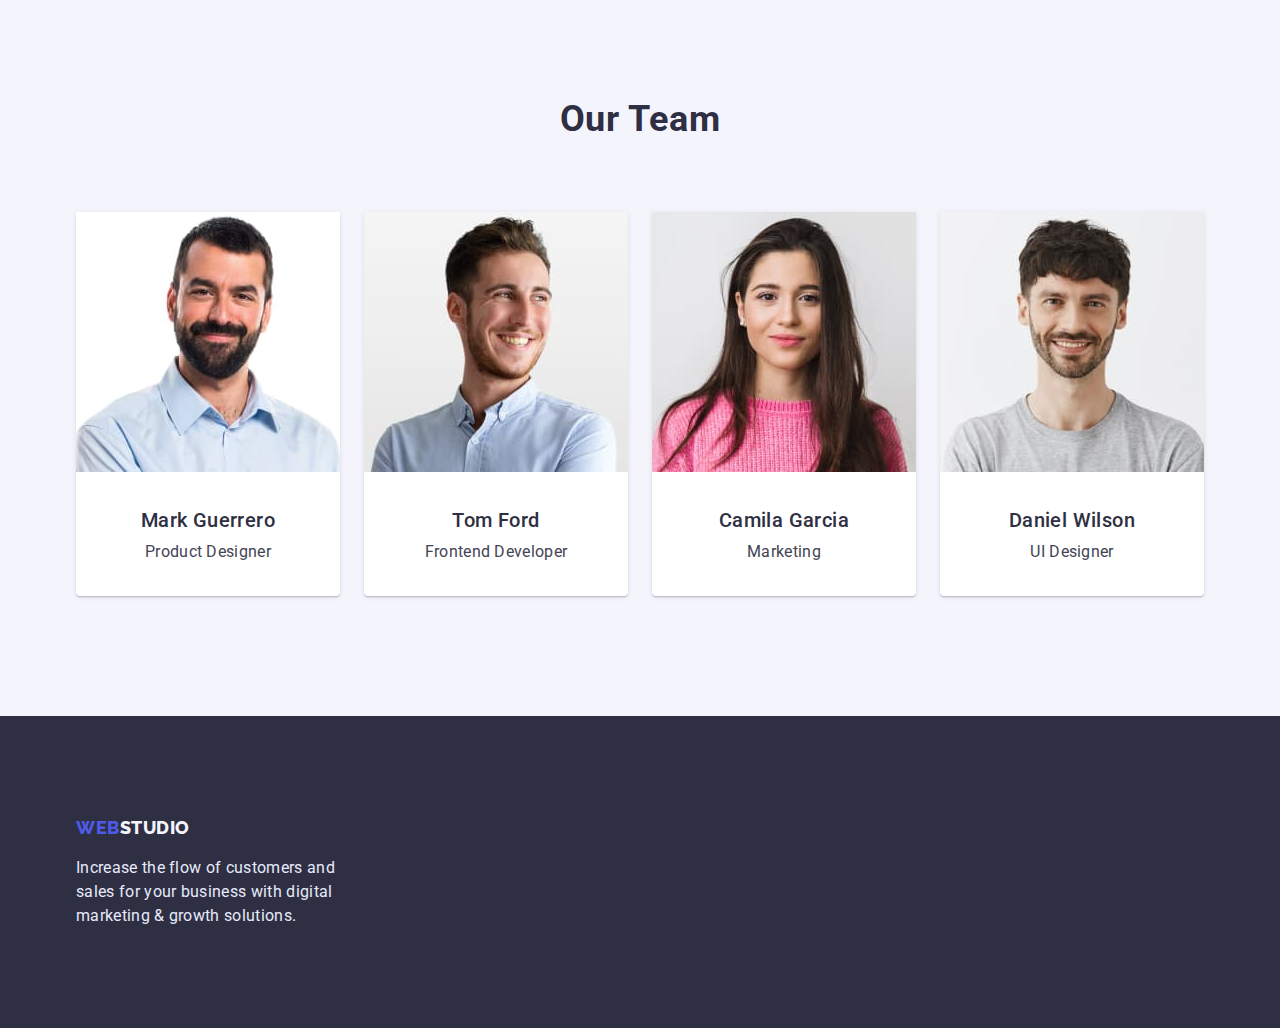
==== commit 3390cb1f: "Фінальні правки (сподіваюсь)" ====
--- a/index.html
+++ b/index.html
@@ -20,35 +20,33 @@
   <body>
     <!-- Header -->
     <header>
-      <div class="container">
-        <div class="header-container">
-          <nav class="nav-container">
-            <a class="logo" href="./index.html"
-              ><span class="logo-blue">Web</span>Studio</a
-            >
-            <ul class="head-section-container">
-              <li><a class="header-section" href="">Studio</a></li>
-              <li>
-                <a class="header-section" href="./portfolio.html">Portfolio</a>
-              </li>
-              <li><a class="header-section" href="">Contacts</a></li>
-            </ul>
-          </nav>
-          <address class="adress-block-container">
-            <ul class="contacts-container">
-              <li>
-                <a class="header-contacts" href="mailto:info@devstudio.com"
-                  >info@devstudio.com</a
-                >
-              </li>
-              <li>
-                <a class="header-contacts" href="tel:+110001111111"
-                  >+11 (000) 111-11-11</a
-                >
-              </li>
-            </ul>
-          </address>
-        </div>
+      <div class="container header-container">
+        <nav class="nav-container">
+          <a class="logo" href="./index.html"
+            ><span class="logo-blue">Web</span>Studio</a
+          >
+          <ul class="head-section-container">
+            <li><a class="header-section" href="">Studio</a></li>
+            <li>
+              <a class="header-section" href="./portfolio.html">Portfolio</a>
+            </li>
+            <li><a class="header-section" href="">Contacts</a></li>
+          </ul>
+        </nav>
+        <address class="adress-block-container">
+          <ul class="contacts-container">
+            <li>
+              <a class="header-contacts" href="mailto:info@devstudio.com"
+                >info@devstudio.com</a
+              >
+            </li>
+            <li>
+              <a class="header-contacts" href="tel:+110001111111"
+                >+11 (000) 111-11-11</a
+              >
+            </li>
+          </ul>
+        </address>
       </div>
     </header>
     <main>
@@ -64,28 +62,28 @@
         <div class="container">
           <h2></h2>
           <ul class="main-points-ul-container">
-            <li>
+            <li class="main-points-li-container">
               <h3 class="main-points-h3">Strategy</h3>
               <p class="main-points-p">
                 Our goal is to identify the business problem to walk away with
                 the perfect and creative solution.
               </p>
             </li>
-            <li>
+            <li class="main-points-li-container">
               <h3 class="main-points-h3">Punctuality</h3>
               <p class="main-points-p">
                 Bring the key message to the brand's audience for the best price
                 within the shortest possible time.
               </p>
             </li>
-            <li>
+            <li class="main-points-li-container">
               <h3 class="main-points-h3">Diligence</h3>
               <p class="main-points-p">
                 Research and confirm brands that present the strongest digital
                 growth opportunities and minimize risk.
               </p>
             </li>
-            <li>
+            <li class="main-points-li-container">
               <h3 class="main-points-h3">Technologies</h3>
               <p class="main-points-p">
                 Design practice focused on digital experiences. We bring forth a
@@ -96,8 +94,8 @@
         </div>
       </section>
       <!-- What are we doing -->
-      <section>
-        <div class="what-container">
+      <section class="what-container">
+        <div class="container">
           <h2 class="h2-what-are-we-doing">What are we doing</h2>
           <ul class="what-images-container">
             <li>
@@ -129,48 +127,56 @@
       </section>
       <!-- Our team -->
       <section class="our-team-section">
-        <div class="our-team-container">
+        <div class="container">
           <h2 class="our-team-heading">Our Team</h2>
           <ul class="about-team-container">
-            <li>
+            <li class="our-team-li-container">
               <img
                 src="./images/mark.jpg"
                 alt="Mark Guerrero"
                 width="264"
                 height="260"
               />
-              <h3 class="our-team-name">Mark Guerrero</h3>
-              <p class="our-team-job">Product Designer</p>
-            </li>
-            <li>
+              <div class="our-team-naming-container">
+                <h3 class="our-team-name">Mark Guerrero</h3>
+                <p class="our-team-job">Product Designer</p>
+              </div>
+            </li>
+            <li class="our-team-li-container">
               <img
                 src="./images/tom.jpg"
                 alt="Tom Ford"
                 width="264"
                 height="260"
               />
-              <h3 class="our-team-name">Tom Ford</h3>
-              <p class="our-team-job">Frontend Developer</p>
-            </li>
-            <li>
+              <div class="our-team-naming-container">
+                <h3 class="our-team-name">Tom Ford</h3>
+                <p class="our-team-job">Frontend Developer</p>
+              </div>
+            </li>
+            <li class="our-team-li-container">
               <img
                 src="./images/camila.jpg"
                 alt="Camila Garcia"
                 width="264"
                 height="260"
               />
-              <h3 class="our-team-name">Camila Garcia</h3>
-              <p class="our-team-job">Marketing</p>
-            </li>
-            <li>
+              <div class="our-team-naming-container">
+                <h3 class="our-team-name">Camila Garcia</h3>
+                <p class="our-team-job">Marketing</p>
+              </div>
+            </li>
+            <li class="our-team-li-container">
               <img
                 src="./images/daniel.jpg"
                 alt="Daniel Wilson"
                 width="264"
                 height="260"
               />
-              <h3 class="our-team-name">Daniel Wilson</h3>
-              <p class="our-team-job">UI Designer</p>
+              <div class="our-team-naming-container">
+                <h3 class="our-team-name">Daniel Wilson</h3>
+                <p class="our-team-job">UI Designer</p>
+              </div>
             </li>
           </ul>
         </div>
--- a/styles.css
+++ b/styles.css
@@ -11,7 +11,8 @@
 /* Видалити потім */
 .hero-background-title {
     background-color: #2E2F42;
-    display: flex;
+    padding: 188px 0;
+    text-align: center;
 }
 
 body {
@@ -70,6 +71,7 @@
 .contacts-container {
     display: flex;
     align-items: center;
+    gap: 40px;
 }
 
 .logo-blue {
@@ -138,7 +140,7 @@
 
 .hero-title {
     width: 496px;
-    padding-top: 188px;
+    margin: 0 auto;
     font-size: 56px;
     line-height: 1.07;
     color: var(--total-white);
@@ -154,12 +156,9 @@
 .button-hero {
     padding: 16px 32px;
     margin-top: 48px;
-    margin-bottom: 188px;
-    border-radius: 4px;
-    display: flex;
+    border-radius: 4px; 
 
     font-family: 'Roboto';
-    font-style: normal;
     font-weight: 500;
     font-size: 16px;
     line-height: 1.5;
@@ -188,10 +187,16 @@
 
 .main-points-ul-container {
     display: flex;
-    width: calc(1198-3*24/4);
+
+}
+
+.main-points-li-container {
+    width: calc((100% - 3 * 24px) / 4);
+    margin-right: 24px;
 }
 
 .main-points-h3 {
+    margin-bottom: 8px;
     font-weight: 500;
     font-size: 20px;
     line-height: 1.2;
@@ -225,7 +230,8 @@
 }
 
 .h2-what-are-we-doing {
-    align-items: center;
+    text-align: center;
+    margin-bottom: 72px;
     font-size: 36px;
     line-height: 1.11;
     letter-spacing: 0.02em;
@@ -246,23 +252,37 @@
     display: flex;
     align-items: center;
     gap: 24px;
-    padding-bottom: 120px;
 }
 
 .our-team-section {
     background-color: var(--color-background-ocean);
+    padding-bottom: 120px;
 }
 
 .our-team-heading {
-    align-items: center;
-    align-content: center;
+    text-align: center;
+    margin-bottom: 72px;
+    padding-top: 120px;
     font-size: 36px;
     line-height: 1.1;
     letter-spacing: 0.02em;
     color: var(--color-primary);
 }
 
+.our-team-li-container {
+    width: calc((100% - 3 * 24px) / 4);
+    background: #FFFFFF;
+    box-shadow: 0px 1px 6px rgba(46, 47, 66, 0.08), 0px 1px 1px rgba(46, 47, 66, 0.16), 0px 2px 1px rgba(46, 47, 66, 0.08);
+    border-radius: 0px 0px 4px 4px;
+}
+
+.our-team-naming-container {
+    padding: 32px 0 32px;
+    text-align: center;
+}
+
 .our-team-name {
+    padding-bottom: 8px;
     font-weight: 500;
     font-size: 20px;
     line-height: 1.2;
@@ -290,6 +310,7 @@
     display: flex;
     flex-wrap: wrap;
     align-items: center;
+    padding-bottom: 16px;
 }
 
 .footer-bgc {
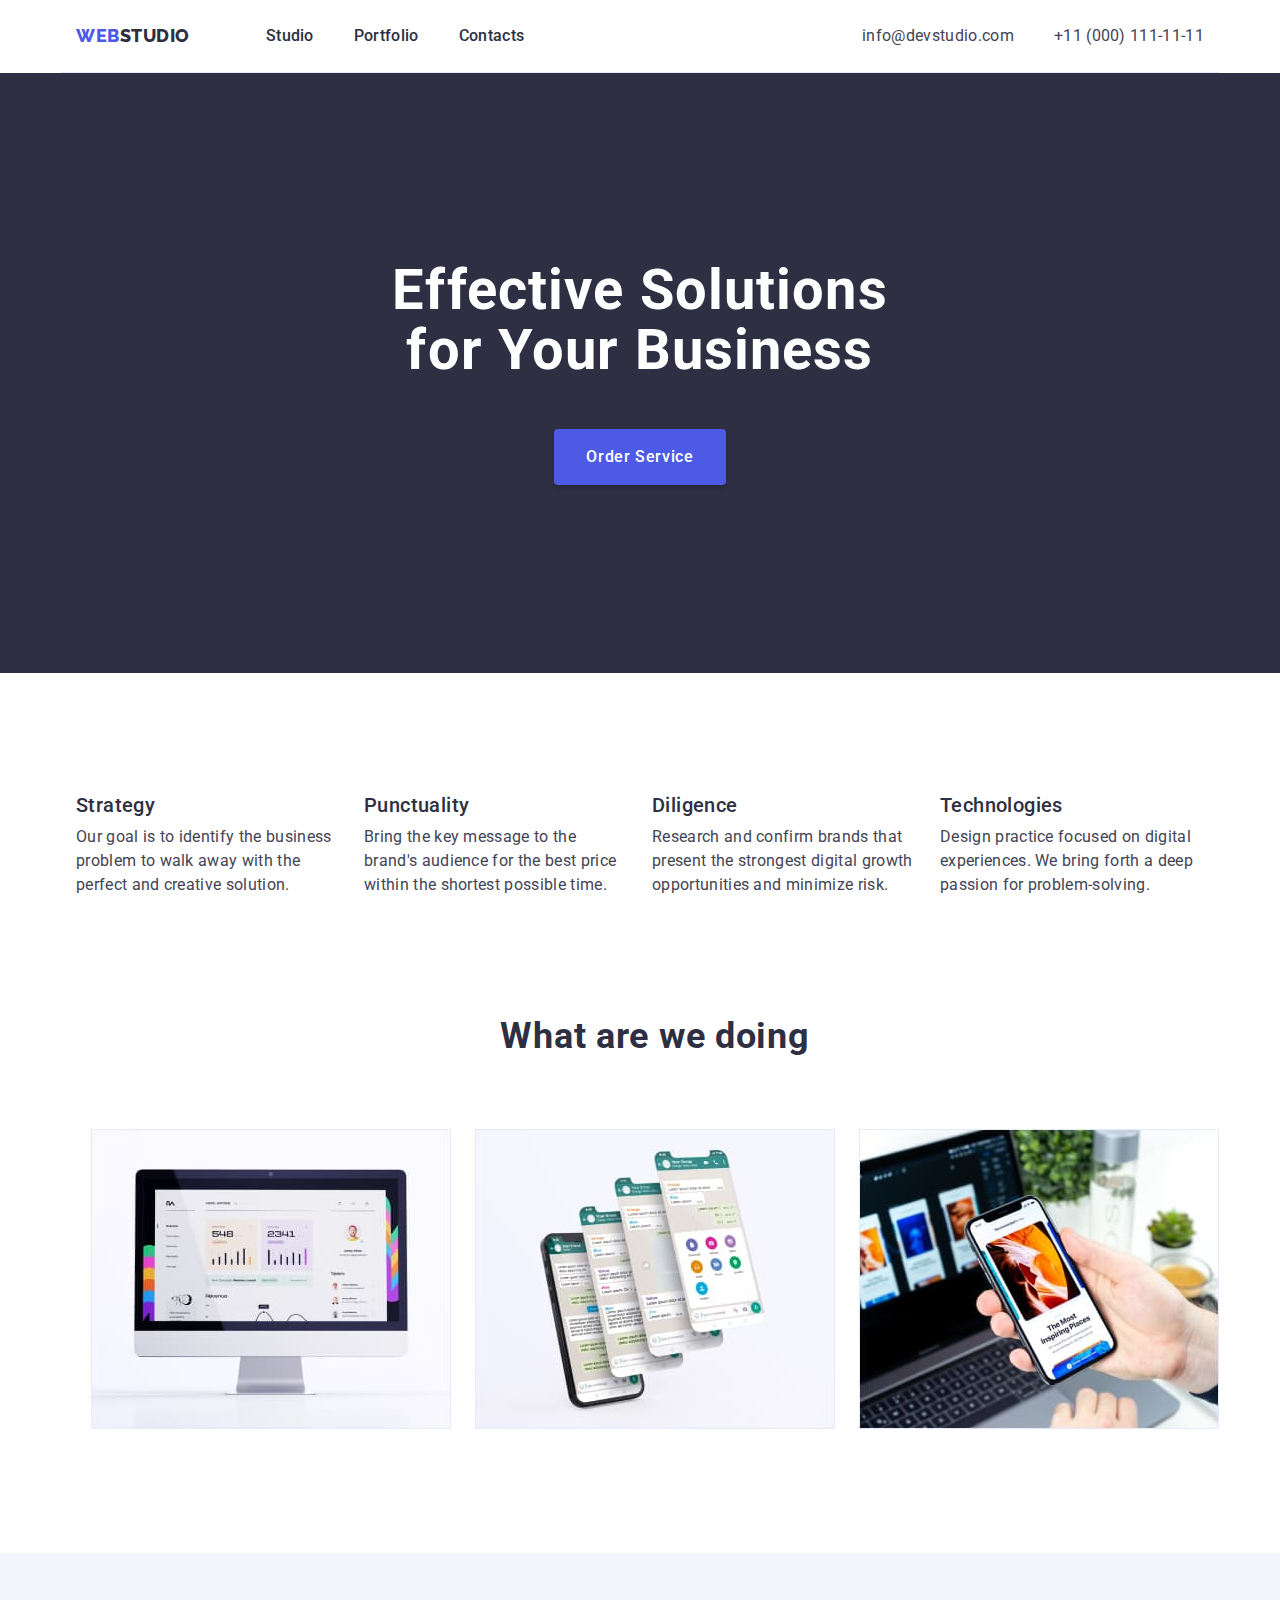
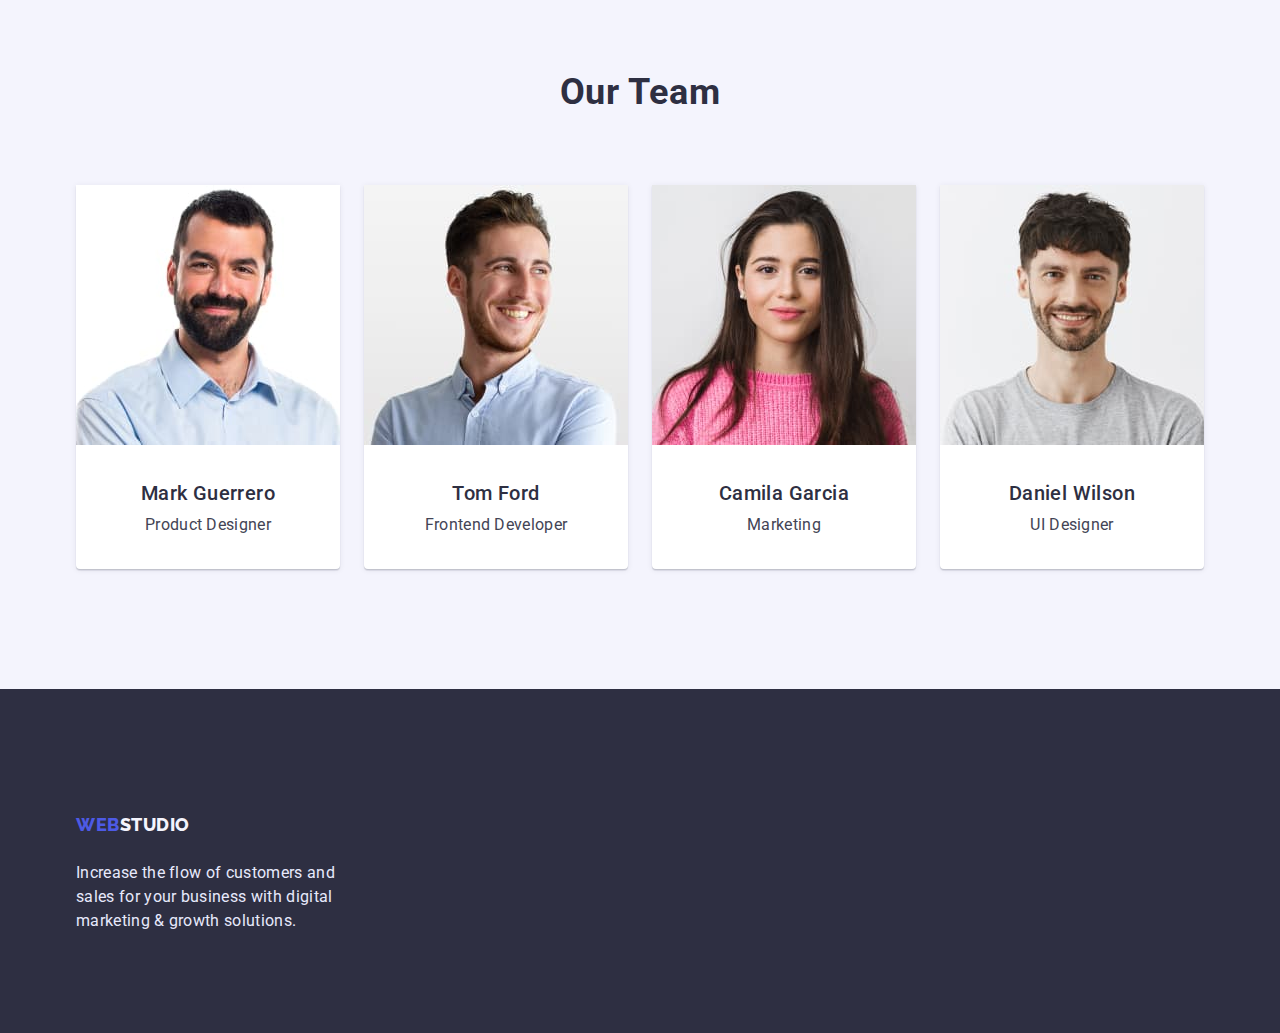
==== commit 64c7c3e5: "Фінальні правки (сподіваюсь)" ====
--- a/index.html
+++ b/index.html
@@ -185,12 +185,10 @@
     <!-- Footer -->
     <footer class="footer-bgc">
       <div class="container">
-        <div class="footer-logo-container">
-          <a class="logo" href="./index.html"
-            ><span class="logo-blue">Web</span
-            ><span class="logo-footer">Studio</span></a
-          >
-        </div>
+        <a class="logo" href="./index.html"
+          ><span class="logo-blue">Web</span
+          ><span class="logo-footer">Studio</span></a
+        >
         <p class="footer-text">
           Increase the flow of customers and sales for your business with
           digital marketing & growth solutions.
--- a/styles.css
+++ b/styles.css
@@ -47,8 +47,7 @@
 .header-container {
     display: flex;
     align-items: center;
-    padding-top: 24px;
-    padding-bottom: 24px;
+    border-bottom: 1px solid #E7E9FC;
 }
 
 .nav-container {
@@ -79,9 +78,11 @@
 }
 
 .logo {
+    display: block;
+    padding: 24px 0 24px;
     font-family: 'Raleway';
     font-weight: 800;
-    font-size: 18px;
+    font-size: 18px; 
     line-height: 1.33;
     letter-spacing: 0.03em;
     color: var(--color-primary);
@@ -94,6 +95,7 @@
 }
 
 .header-section {
+    padding: 24px 0 24px;
     font-weight: 500;
     font-size: 16px;
     line-height: 1.5;
@@ -111,6 +113,7 @@
 }
 
 .header-contacts {
+    padding: 24px 0 24px;
     font-style: normal;
     font-size: 16px;
     line-height: 1.5;
@@ -154,9 +157,11 @@
 }
 
 .button-hero {
+    border: none;
     padding: 16px 32px;
     margin-top: 48px;
-    border-radius: 4px; 
+    border-radius: 4px;
+    box-shadow: 0px 4px 4px rgba(0, 0, 0, 0.15);
 
     font-family: 'Roboto';
     font-weight: 500;
@@ -193,6 +198,10 @@
 .main-points-li-container {
     width: calc((100% - 3 * 24px) / 4);
     margin-right: 24px;
+}
+
+.main-points-li-container:last-child {
+    margin-right: 0;
 }
 
 .main-points-h3 {
@@ -256,13 +265,13 @@
 
 .our-team-section {
     background-color: var(--color-background-ocean);
+    padding-top: 120px;
     padding-bottom: 120px;
 }
 
 .our-team-heading {
     text-align: center;
     margin-bottom: 72px;
-    padding-top: 120px;
     font-size: 36px;
     line-height: 1.1;
     letter-spacing: 0.02em;
@@ -282,7 +291,7 @@
 }
 
 .our-team-name {
-    padding-bottom: 8px;
+    margin-bottom: 8px;
     font-weight: 500;
     font-size: 20px;
     line-height: 1.2;
@@ -307,7 +316,6 @@
 } */
 
 .footer-logo-container {
-    display: flex;
     flex-wrap: wrap;
     align-items: center;
     padding-bottom: 16px;
@@ -337,12 +345,15 @@
 
 .buttons-container {
     display: flex;
-    align-items: center;
-    padding-top: 96px;
-    padding-bottom: 72px;
+    justify-content: center;
+    align-items: center;
+    margin-top: 96px;
+    margin-bottom: 72px;
 }
 
 .buttons-portfolio {
+    border: none;
+    margin-right: 24px;
     font-family: 'Roboto';
     font-weight: 500;
     font-size: 16px;
@@ -354,6 +365,10 @@
     padding: 12px 24px;
 }
 
+.buttons-portfolio:last-child {
+    /* margin: 0; */
+}
+
 .buttons-portfolio:hover, .buttons-portfolio:focus {
     font-family: 'Roboto';
     font-weight: 500;
@@ -365,14 +380,33 @@
 }
 
 /* Оформлення Main products */
+
+.portfolio-section {
+    padding-bottom: 120px;
+}
+
 .portfolio-plates-container {
     display: flex;
     align-items: center;
-    max-width: 1158px;
-    padding: 0 15px 120px;
-    margin: 0 auto;
     gap: 24px;
     flex-wrap: wrap;
+
+}
+
+.porfolio-li-plates {
+    width: calc((100% - 3 * 24px) / 3);
+    background: #FFFFFF;
+    border: 1px solid #E7E9FC;
+}
+
+.portfolio-plates-images {
+    display:  block;
+    max-width: 100%;
+    height: auto;
+}
+
+.portfolo-plates-text {
+    padding: 32px 0 32px;
 }
 
 .main-products-h3 {
